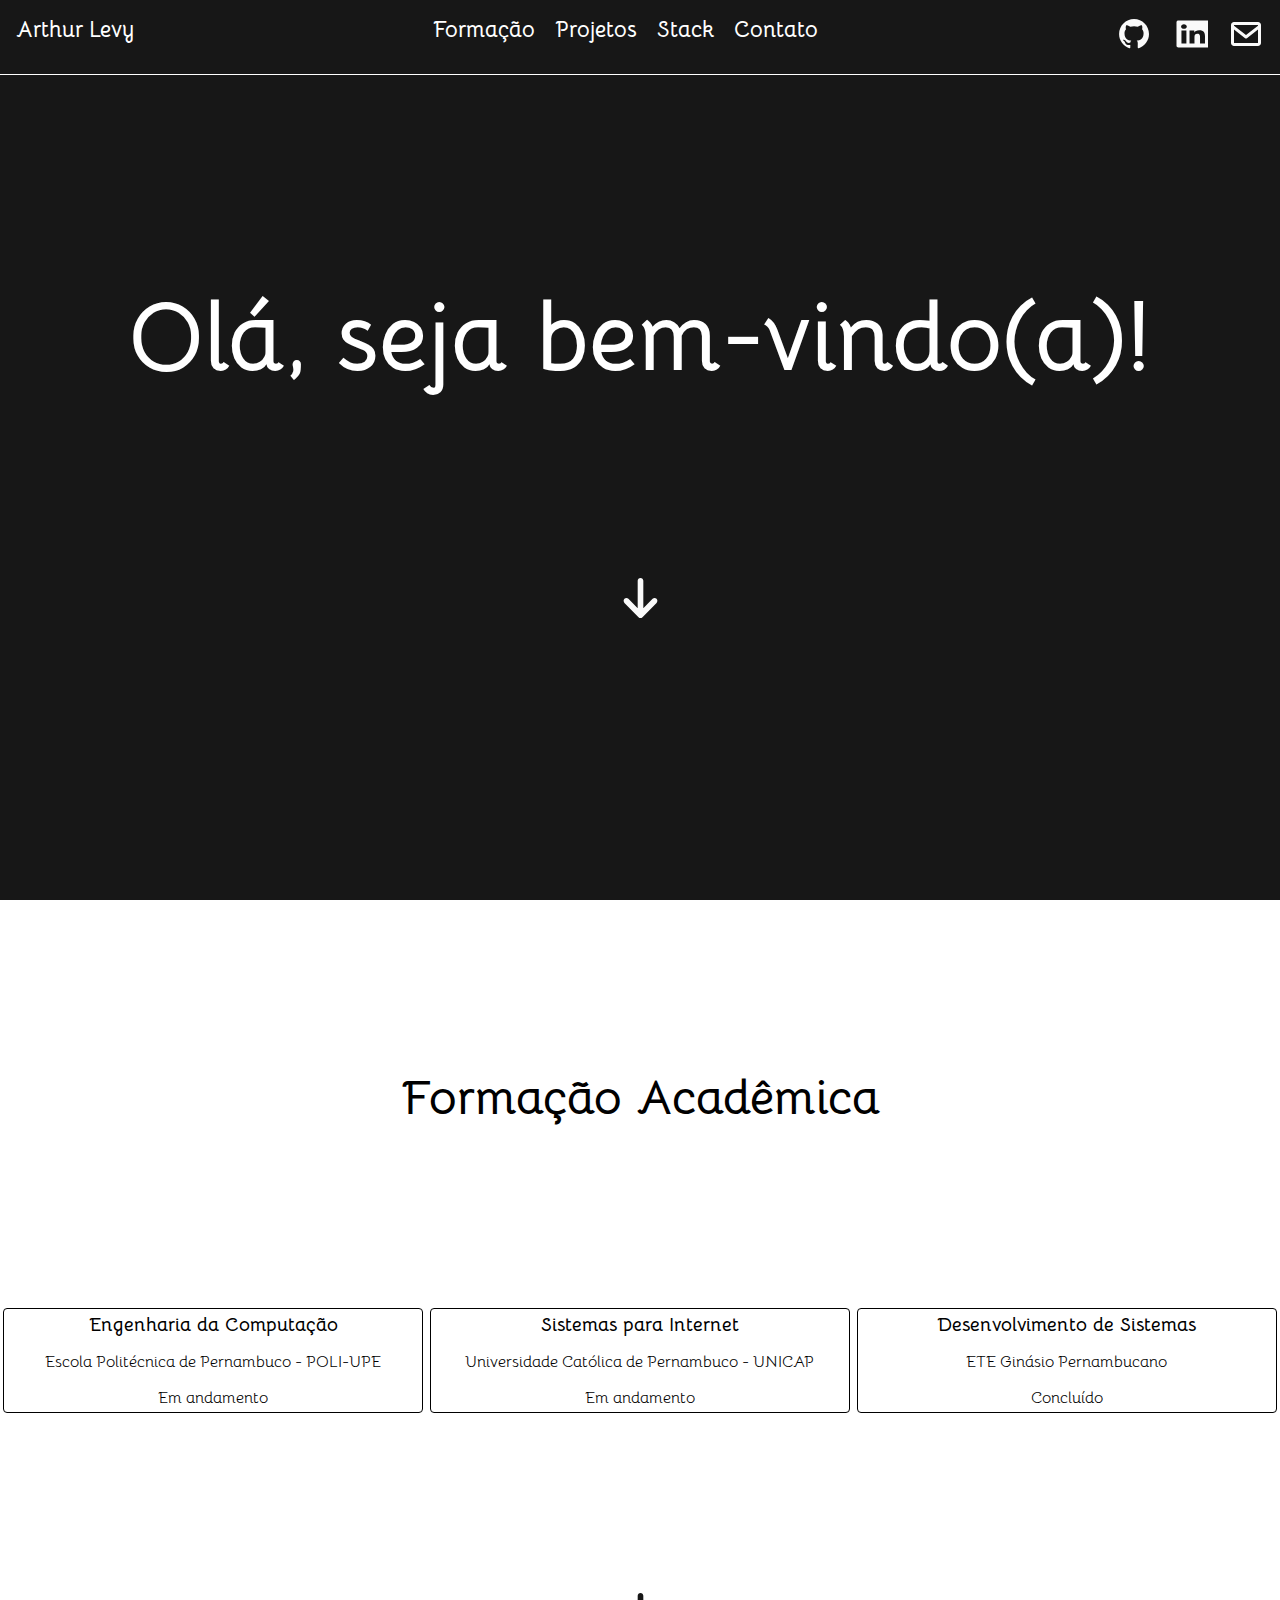
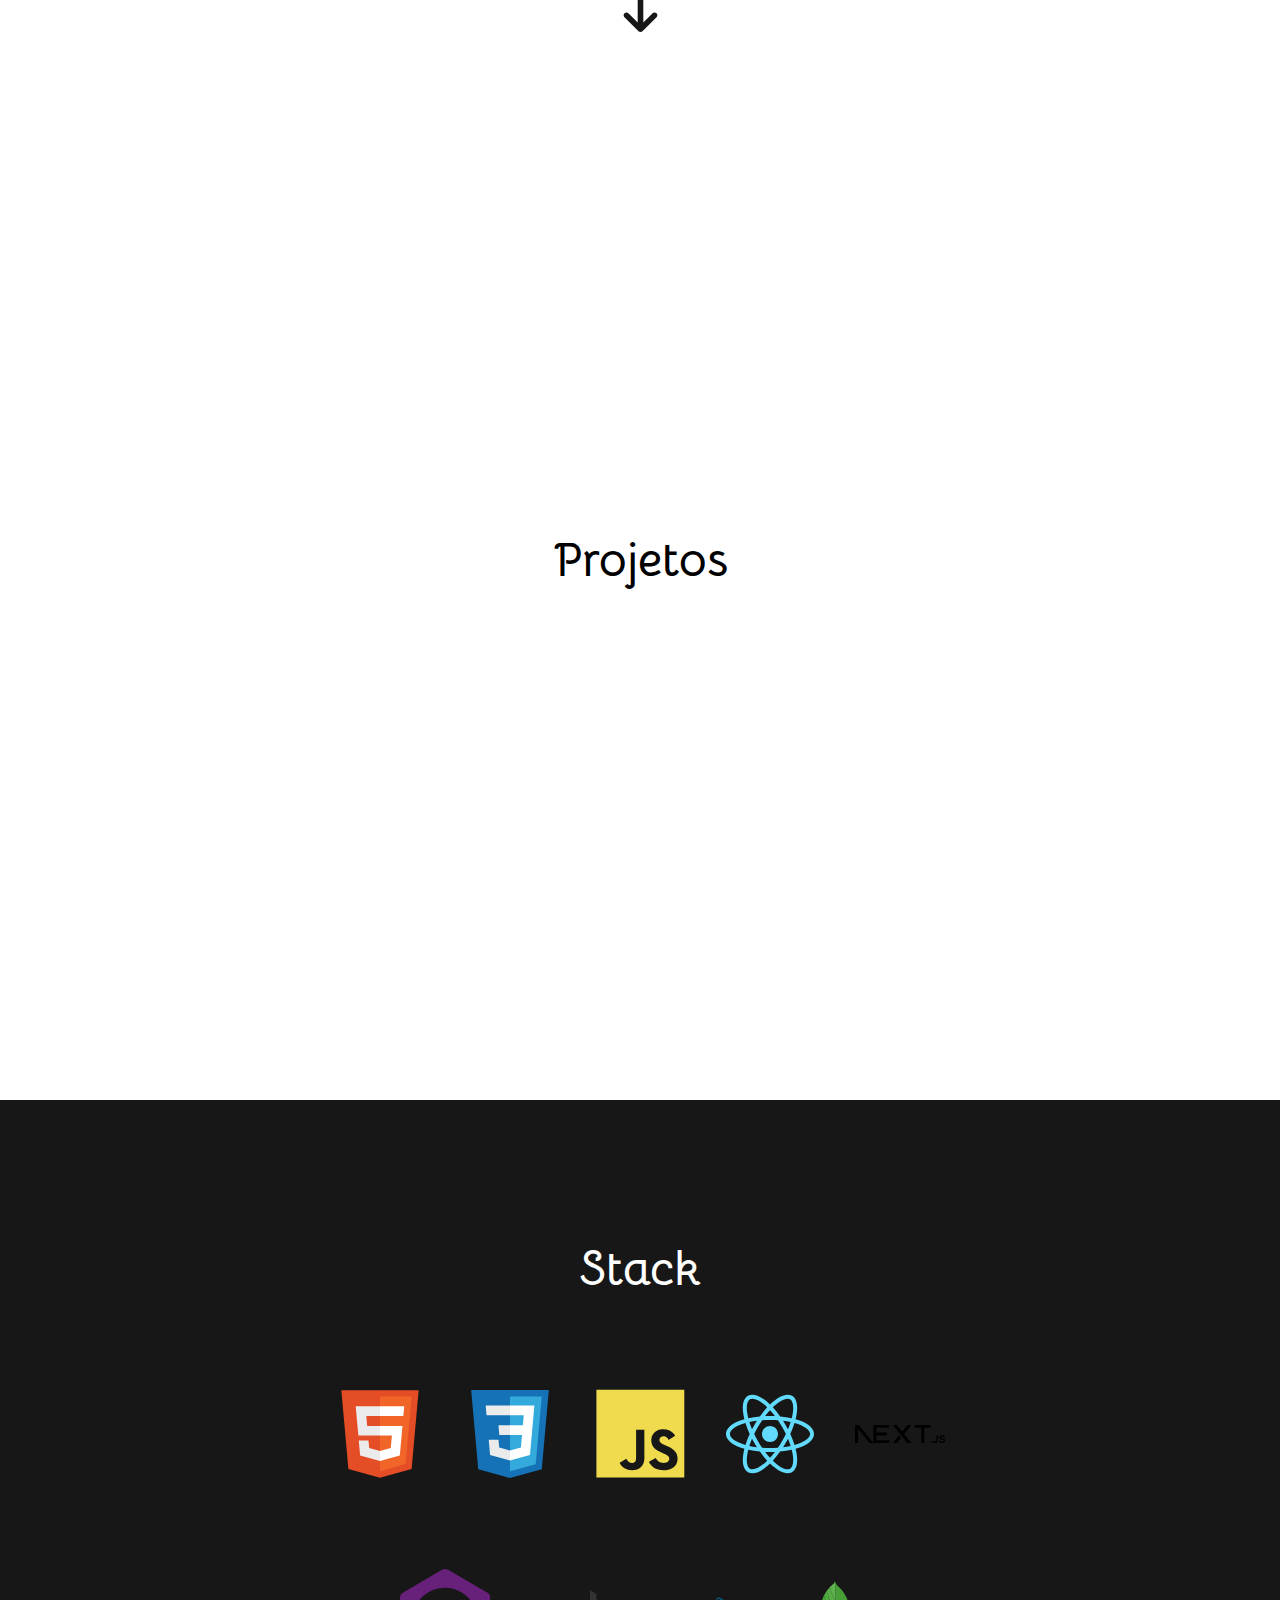
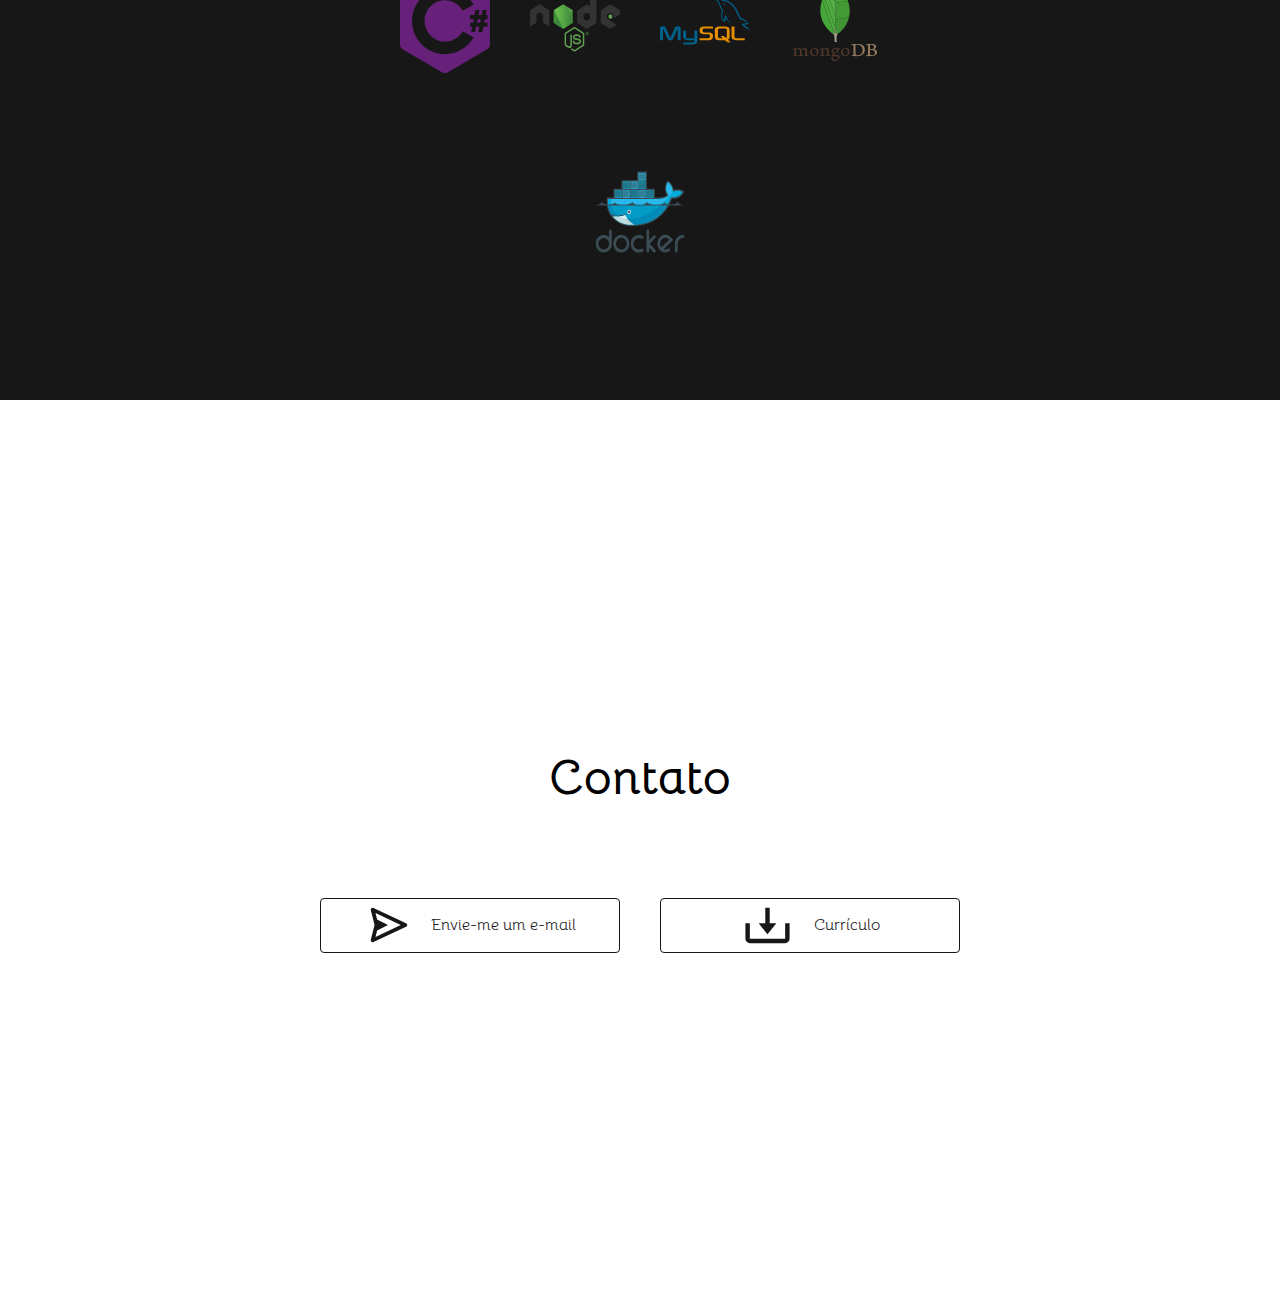
==== index.html @ 5c0b564c "criado seção de contato" ====
<!DOCTYPE html>
<html lang="pt-br">
<head>
    <meta charset="UTF-8">
    <meta name="viewport" content="width=device-width, initial-scale=1.0">
    <title>Meu Porftólio</title>
    <link rel="stylesheet" href="./css/style.css">
    <script defer src="./script/main.js"></script>
</head>
<body>
    <header>
        <span>Arthur Levy</span>
        <div class="links">
            <ul>
                <li><a href="#container-formacao-academica">Formação</a></li>
                <li><a href="#container-projetos">Projetos</a></li>
                <li><a href="#container-stack">Stack</a></li>
                <li><a href="#container-contato">Contato</a></li>
            </ul>
        </div>
        <div class="imagens">
            <ul>
                <li><a href="#"><img src="./imagens/github.svg"></a></li>
                <li><a href="#"><img src="./imagens/linkedin.svg"></a></li>
                <li><a href="#"><img src="./imagens/email.svg"></a></li>
            </ul>
        </div>
    </header>
    <main>
        <div class="container-principal">
            <h1>Olá, seja bem-vindo(a)!</h1>
            <a href="#container-formacao-academica"><img src="./imagens/bottom-arrow.svg"></a>
        </div>
        <div class="container-formacao-academica" id="container-formacao-academica">
            <h2  class="subtitulo">Formação Acadêmica</h2>
            <div class="cards">
                <div class="card">
                    <h3>Engenharia da Computação</h3>
                    <p>Escola Politécnica de Pernambuco - POLI-UPE</p>
                    <span>Em andamento</span>
                </div>
                <div class="card">
                    <h3>Sistemas para Internet</h3>
                    <p>Universidade Católica de Pernambuco - UNICAP</p>
                    <span>Em andamento</span>
                </div>
                <div class="card">
                    <h3>Desenvolvimento de Sistemas</h3>
                    <p>ETE Ginásio Pernambucano</p>
                    <span>Concluído</span>
                </div>
            </div>
            <img src="./imagens/black-arrow.svg">
        </div>
        <div class="container-projetos" id="container-projetos">
            <h2  class="subtitulo">Projetos</h2>
            <div class="carrossel-container">
                <button class="botao-navegacao botao-anterior">&#10094;</button>
                <div class="carrossel">
                </div>
                <button class="botao-navegacao botao-proximo">&#10095;</button>
              </div>
        </div>
        <div class="container-stack" id="container-stack">
            <h2  class="subtitulo">Stack</h2>
            <div>
                <img src="./imagens/html.svg">
                <img src="./imagens/css.svg">
                <img src="./imagens/javascript.svg">
                <img src="./imagens/react.svg">
                <img src="./imagens/next.svg">
            </div>
            <div>
                <img src="./imagens/csharp.svg">
                <img src="./imagens/node.svg">
                <img src="./imagens/mysql.svg">
                <img src="./imagens/mongo.svg">
            </div>
            <div>
                <img src="./imagens/docker.svg">
            </div>
        </div>
        <div class="container-contato" id="container-contato">
            <h2 class="subtitulo">Contato</h2>
            <div class="contato-card-container">
                <div class="contato-card">
                    <img src="./imagens/enviar.svg">
                    <a href="mailto:arthur123lbv@gmail.com">Envie-me um e-mail</a>
                </div>
                <div class="contato-card">
                    <img src="./imagens/baixar.svg">
                    <a href="./documentos/curriculo.pdf" download>Currículo</a>
                </div>
            </div>
        </div>
    </main>
</body>
</html>
---- css/style.css ----
@import url('https://fonts.googleapis.com/css2?family=Bellota:ital,wght@0,300;0,400;0,700;1,300;1,400;1,700&display=swap');

* {
    margin: 0;
    padding: 0;
    box-sizing: border-box;
    font-family: "Bellota", system-ui;
    scroll-behavior: smooth;
}

header {
    display: flex;
    justify-content: space-between;
    padding: 16px;
    position: fixed;
    width: 100%;
    color: #fff;
    font-weight: bold;
    border-bottom: 1px solid;
    font-size: 22px;
    background: #171717;
}

header a {
    text-decoration: none;
    color: #fff;
}

.subtitulo {
    font-size: 48px;
    text-align: center;
}

.links ul, .imagens ul {
    display: flex;
    justify-content: space-between;
    list-style: none;
    gap: 20px;
    align-items: center;
}

.container-principal {
    height: 100vh;
    width: 100vw;
    background: #171717;
    display: flex;
    align-content: center;
    justify-content: center;
    flex-direction: column;
    gap: 20%;
}

.container-principal h1 {
    text-align: center;
    font-size: 96px;
    color: #fff;
}

.container-principal a {
    text-align: center;
}

.container-principal img {
    width: 45px;
    margin: 0 auto;
}

.container-formacao-academica {
    width: 100vw;
    height: 100vh;
    display: flex;
    flex-direction: column;
    align-content: center;
    justify-content: center;
    gap: 20%;
}

.container-formacao-academica img {
    width: 45px;
    margin: 0 auto;
}

.container-formacao-academica h2 { 
    text-align: center;
    font-size: 48px;
}

.card {
    border: 1px solid;
    width: 420px;
    border-radius: 4px;
    display: flex;
    flex-direction: column;
    justify-content: center;
    align-items: center;
    gap: 16px;
    padding: 4px;
}

.cards {
    display: flex;
    justify-content: space-around;
}

.container-projetos {
    width: 100vw;
    height: 100vh;
    display: flex;
    flex-direction: column;
    align-content: center;
    justify-content: center;
    gap: 20%;
}

.container-projetos h2 {
    text-align: center;
    font-size: 48px;
}

.carrossel-container {
    position: relative;
    width: 80%;
    max-width: 1000px;
    overflow: hidden;
    margin: 0 auto;
}
  
.carrossel {
    display: flex;
    transition: transform 0.5s ease-in-out;
}
  
.carrossel-container .card {
    flex: 0 0 calc(100% / 3);
    margin: 10px;
    background: #fff;
    border: 1px solid #ddd;
    border-radius: 10px;
    box-shadow: 0 4px 8px rgba(0, 0, 0, 0.1);
    display: flex;
    justify-content: center;
    align-items: center;
    font-size: 2rem;
    font-weight: bold;
}
  
.carrossel-container .card span {
    font-size: 20px;
  text-align: center;
}

.carrossel-container .card p {
    text-align: center;
}


.botao-navegacao {
    position: absolute;
    top: 50%;
    transform: translateY(-50%);
    background-color: rgba(0, 0, 0, 0.5);
    color: #fff;
    border: none;
    padding: 10px 20px;
    cursor: pointer;
    z-index: 10;
    border-radius: 5px;
}
  
.botao-navegacao:hover {
    background-color: rgba(0, 0, 0, 0.8);
}
  
.botao-anterior {
    left: 10px;
}
  
.botao-proximo {
    right: 10px;
}


.container-stack {
    height: 100vh;
    width: 100vw;
    background: #171717;
    display: flex;
    align-content: center;
    justify-content: center;
    flex-direction: column;
    gap: 10%;
}

.container-stack h2 { 
    text-align: center;
    font-size: 48px;
    color: #fff;
}

.container-stack div {
    margin: 0 auto;
    display: flex;
    gap: 40px;
}

.container-stack img {
    width: 90px;
}


.container-contato {
    height: 100vh;
    width: 100vw;
    background: #fff;
    display: flex;
    align-content: center;
    justify-content: center;
    flex-direction: column;
    gap: 10%;
}

.container-contato a {
    color: #171717;
}

.contato-card-container {
    display: flex;
    justify-content: center;
    gap: 40px;
}

.contato-card {
    border: 1px #171717 solid;
    width: 300px;
    border-radius: 4px;
    display: flex;
    align-items: center;
    justify-content: center;
    gap: 20px;
}

.contato-card a {
    text-decoration: none;
}
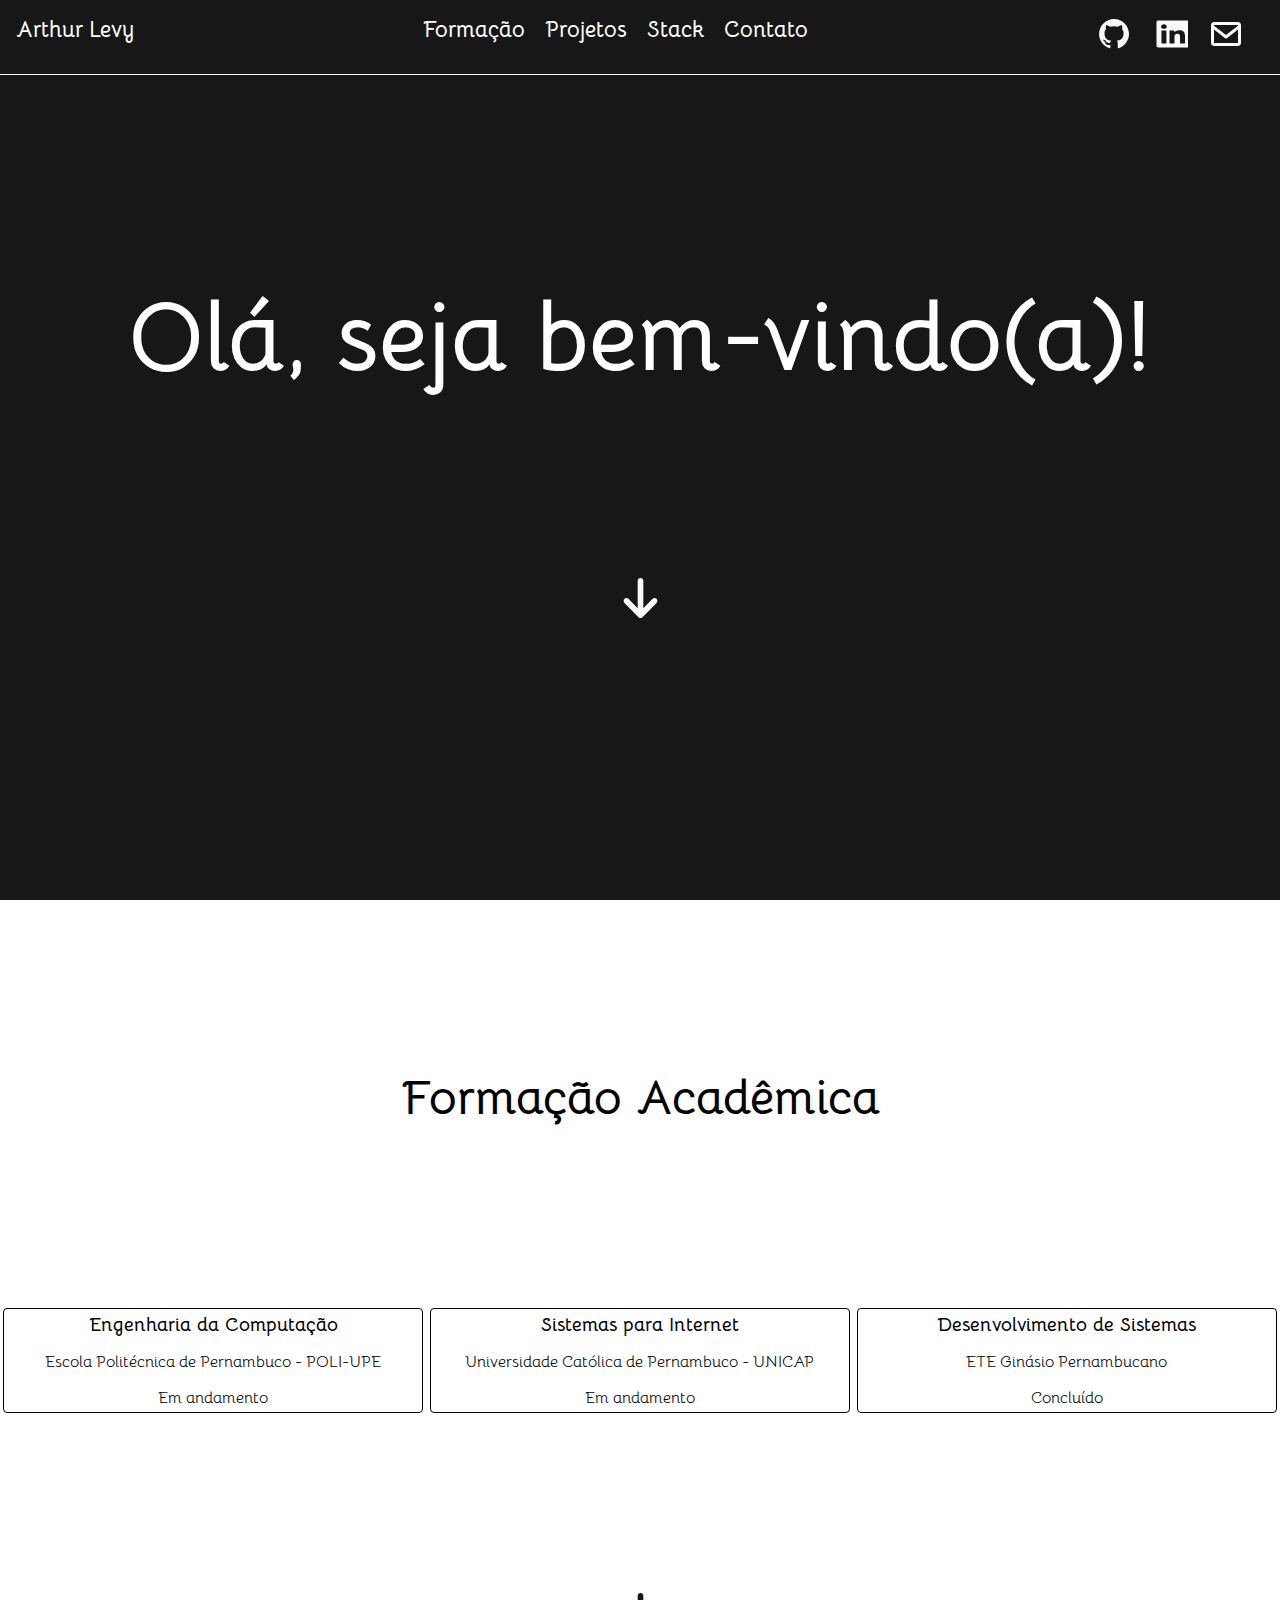
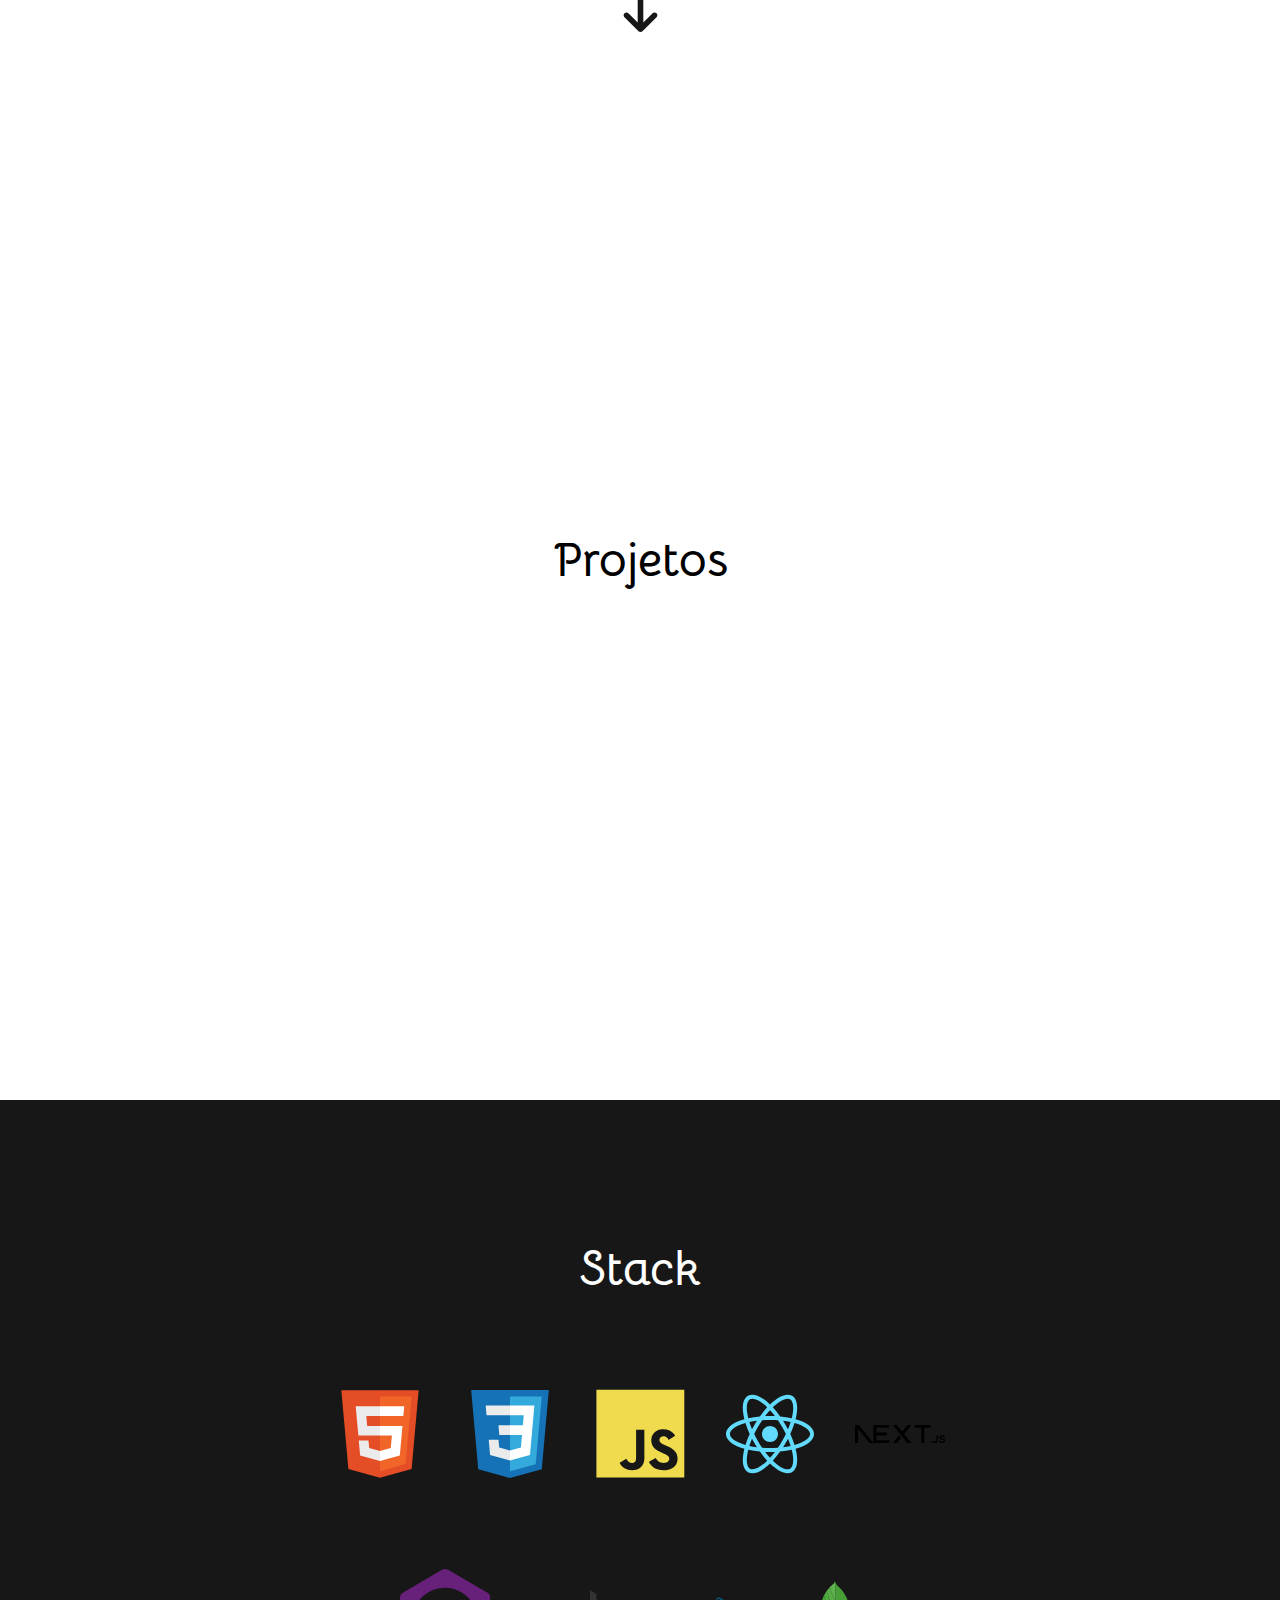
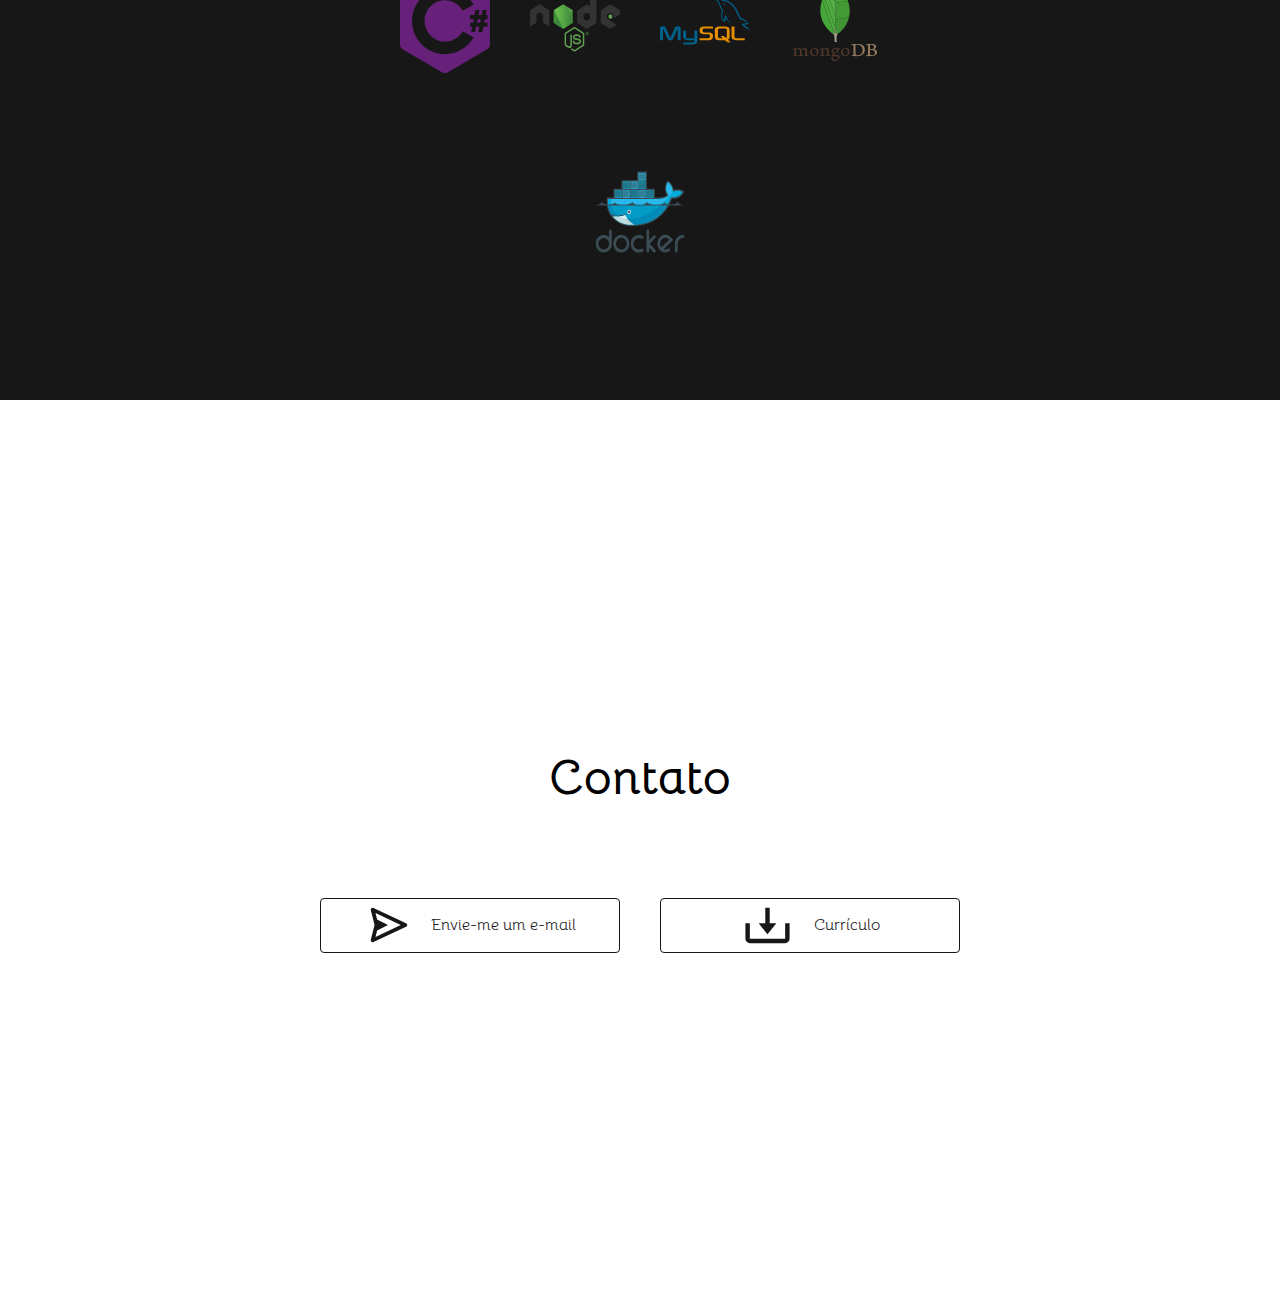
==== commit 48b7ac64: "alterado api" ====
--- a/index.html
+++ b/index.html
@@ -23,6 +23,7 @@
                 <li><a href="#"><img src="./imagens/github.svg"></a></li>
                 <li><a href="#"><img src="./imagens/linkedin.svg"></a></li>
                 <li><a href="#"><img src="./imagens/email.svg"></a></li>
+                <li><span id="temperatura"></span></li>
             </ul>
         </div>
     </header>
@@ -57,6 +58,7 @@
             <div class="carrossel-container">
                 <button class="botao-navegacao botao-anterior">&#10094;</button>
                 <div class="carrossel">
+                    
                 </div>
                 <button class="botao-navegacao botao-proximo">&#10095;</button>
               </div>
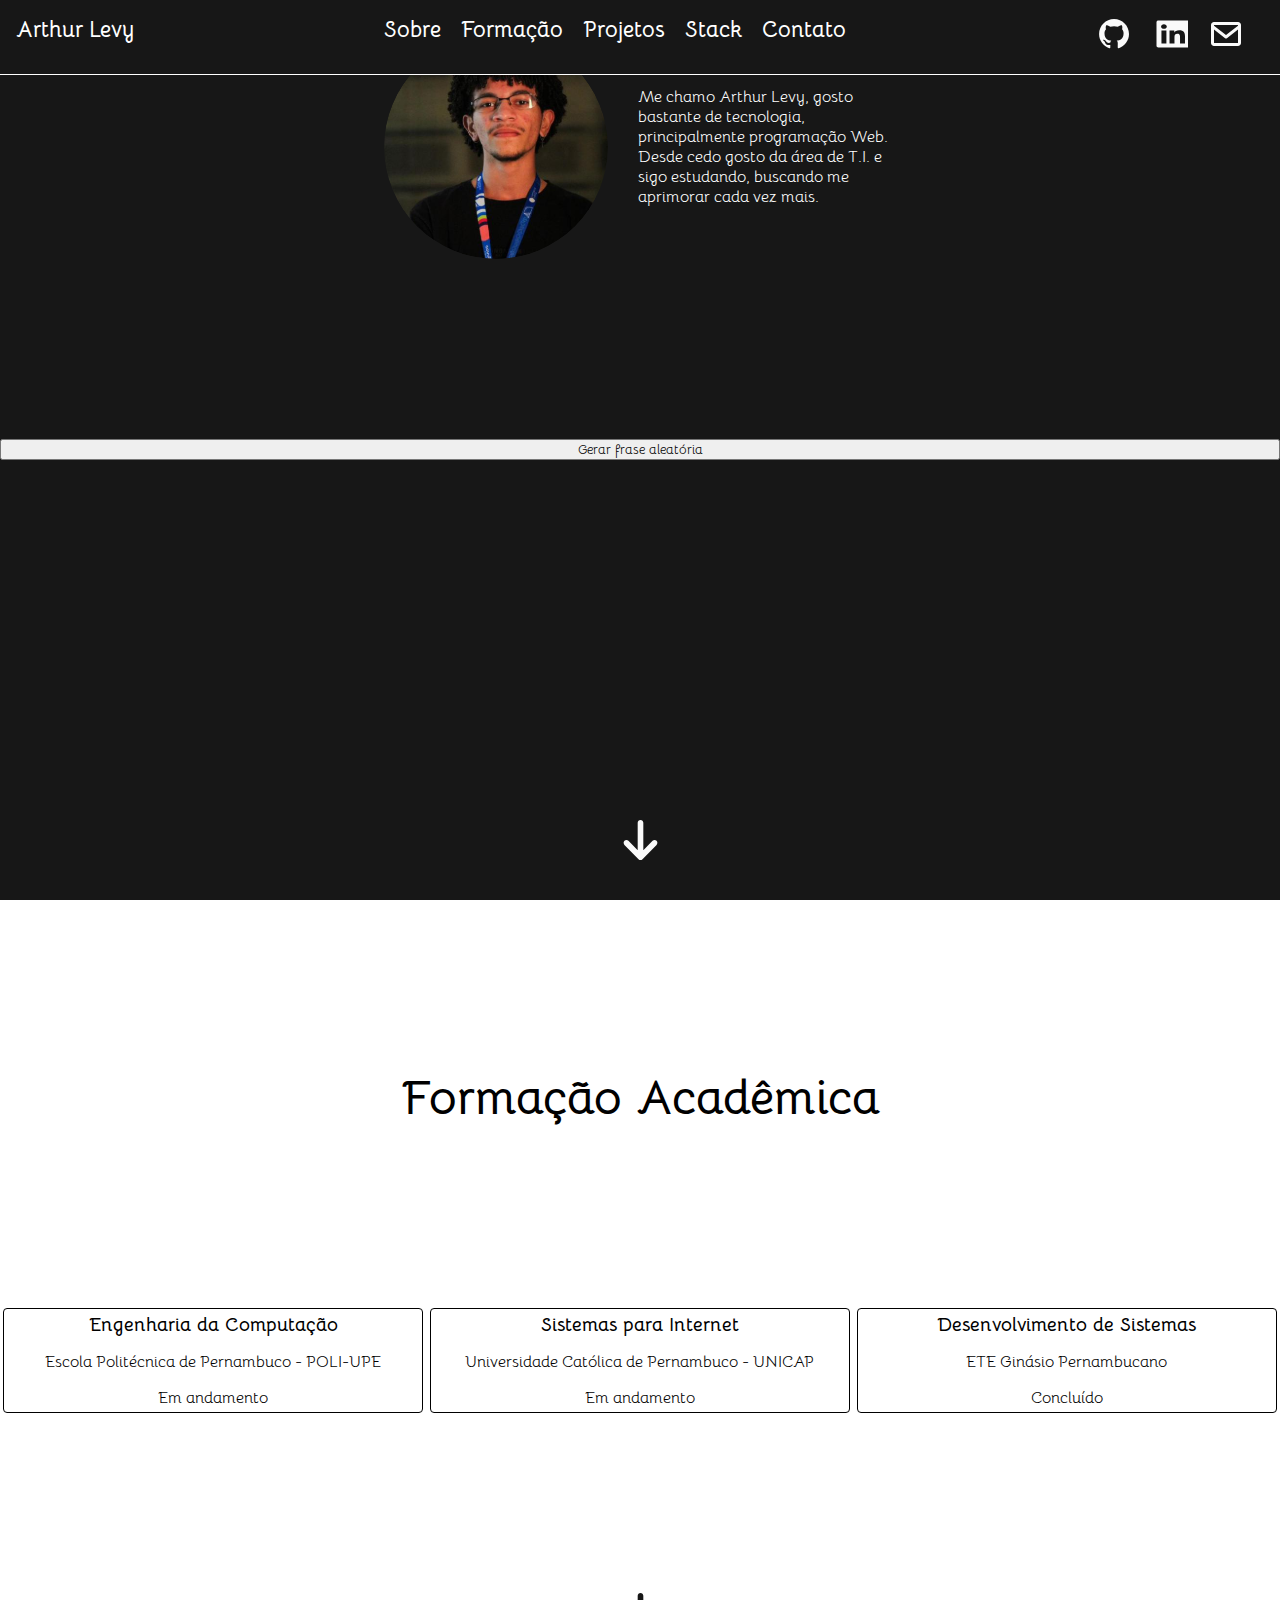
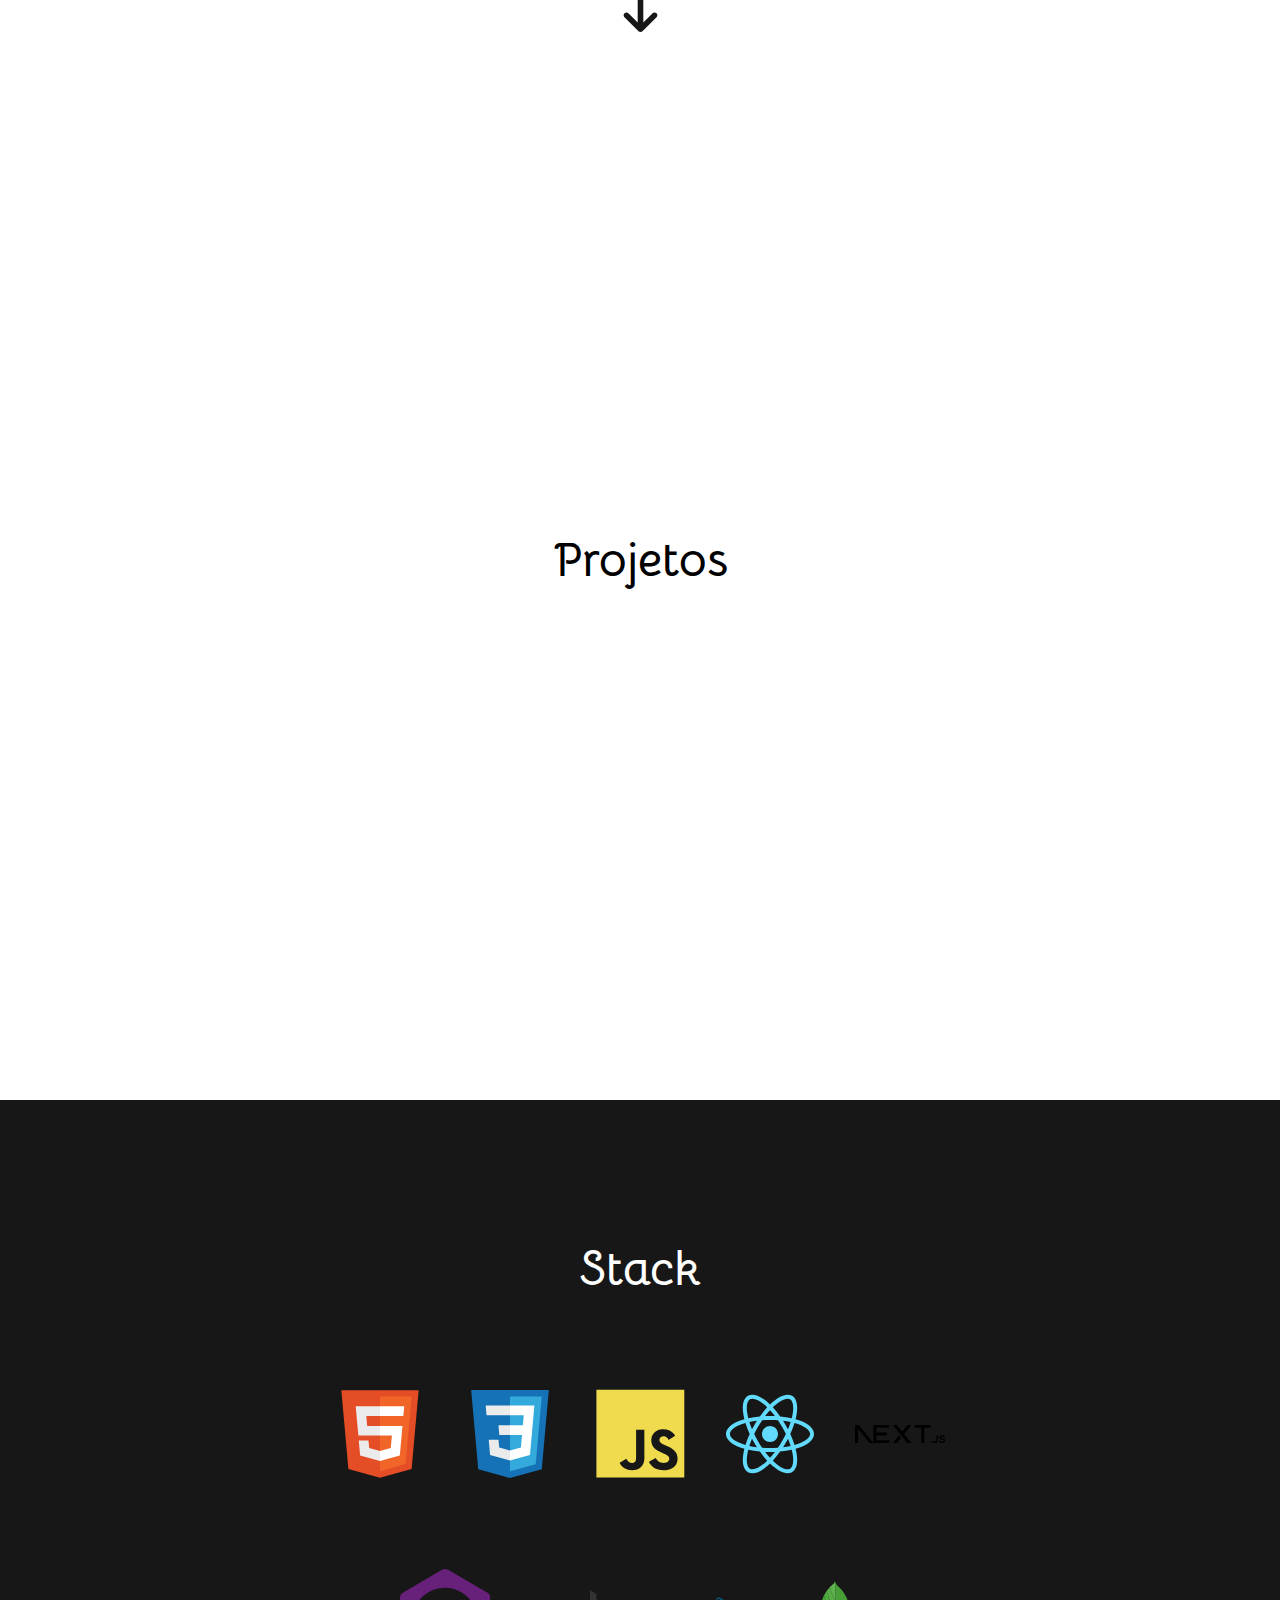
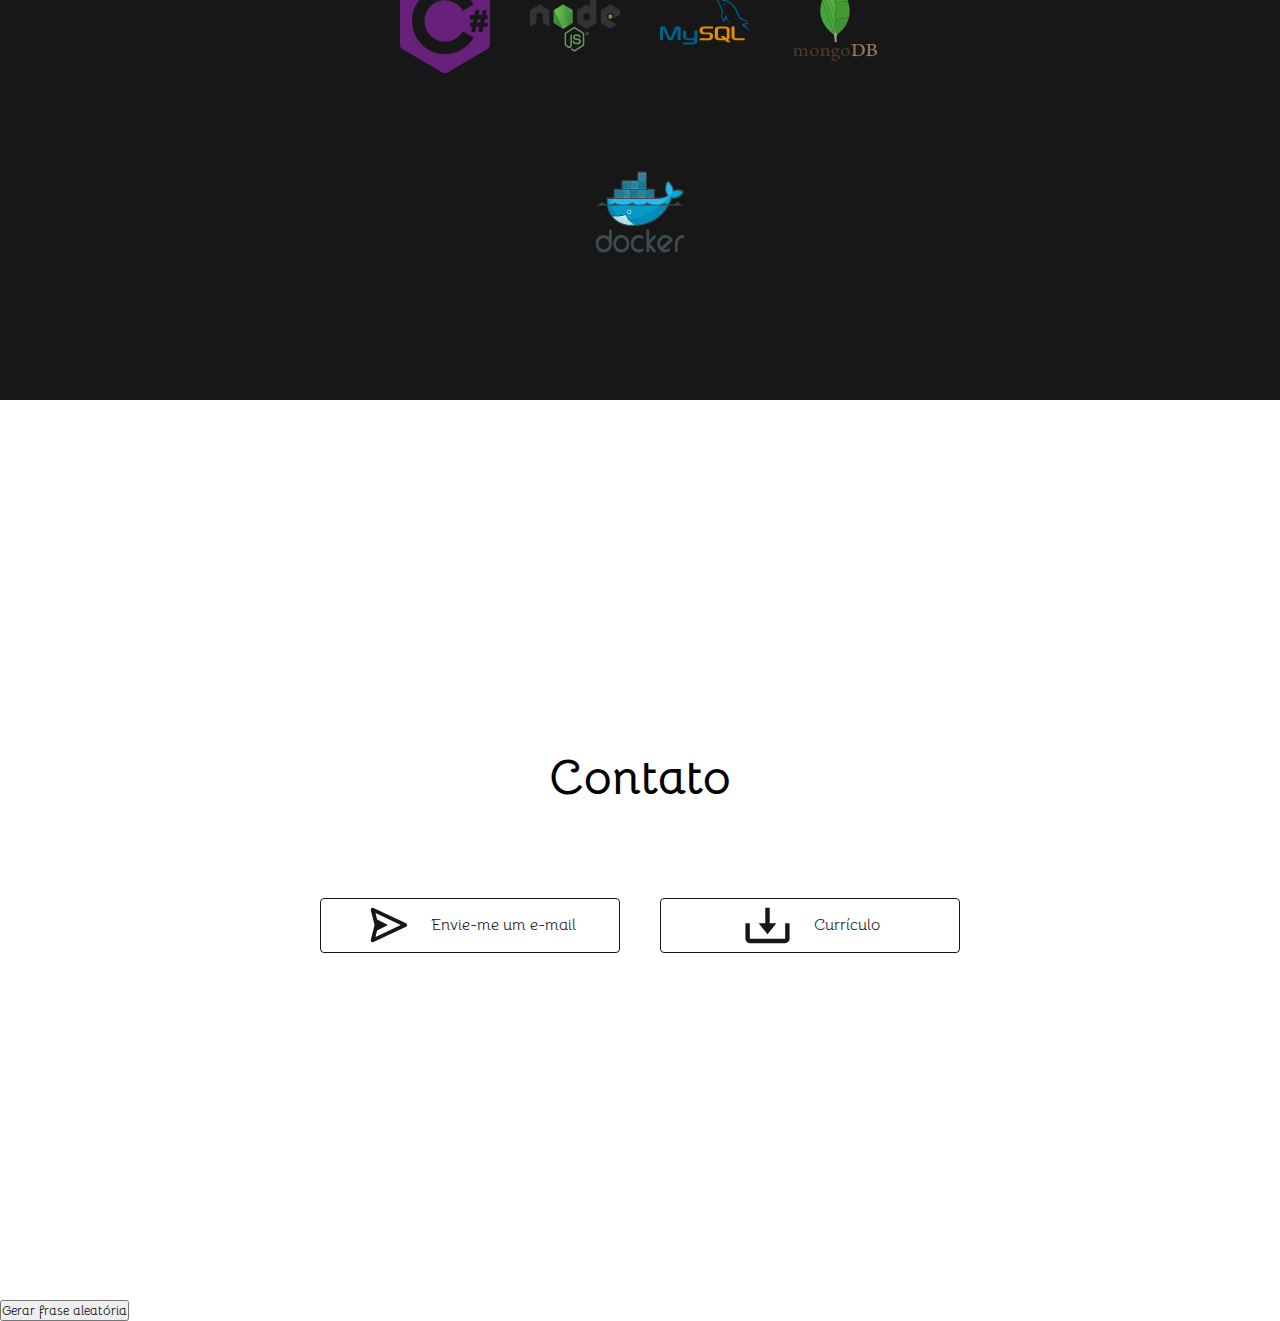
==== commit d8368730: "adicionado api de frases aleatórias" ====
--- a/index.html
+++ b/index.html
@@ -12,6 +12,7 @@
         <span>Arthur Levy</span>
         <div class="links">
             <ul>
+                <li><a href="#container-principal">Sobre</a></li>
                 <li><a href="#container-formacao-academica">Formação</a></li>
                 <li><a href="#container-projetos">Projetos</a></li>
                 <li><a href="#container-stack">Stack</a></li>
@@ -28,8 +29,13 @@
         </div>
     </header>
     <main>
-        <div class="container-principal">
-            <h1>Olá, seja bem-vindo(a)!</h1>
+        <div class="container-principal" id="container-principal">
+            <div class="apresentacao">
+                <img src="./imagens/foto_perfil.svg" alt="">
+                <p>Me chamo Arthur Levy, gosto bastante de tecnologia, principalmente programação Web. Desde cedo gosto da área de T.I. e sigo estudando, buscando me aprimorar cada vez mais.</p>
+            </div>
+            <button onclick="buscarFraseAleatoria()">Gerar frase aleatória</button>
+            <p id="frase"></p>
             <a href="#container-formacao-academica"><img src="./imagens/bottom-arrow.svg"></a>
         </div>
         <div class="container-formacao-academica" id="container-formacao-academica">
@@ -95,6 +101,7 @@
                 </div>
             </div>
         </div>
+        <button onclick="buscarFraseAleatoria()">Gerar frase aleatória</button>
     </main>
 </body>
 </html>--- a/css/style.css
+++ b/css/style.css
@@ -24,6 +24,27 @@
 header a {
     text-decoration: none;
     color: #fff;
+}
+
+.apresentacao {
+    display: flex;
+    align-items: center;
+    justify-content: center;
+    width: 40%;
+    color: #fff;
+    gap: 30px;
+    margin: 0 auto;
+}
+
+#frase {
+    color: #fff;
+    text-align: center;
+    font-size: 30px;
+}
+
+.apresentacao img {
+    width: 290px !important;
+    border-radius: 100%;
 }
 
 .subtitulo {
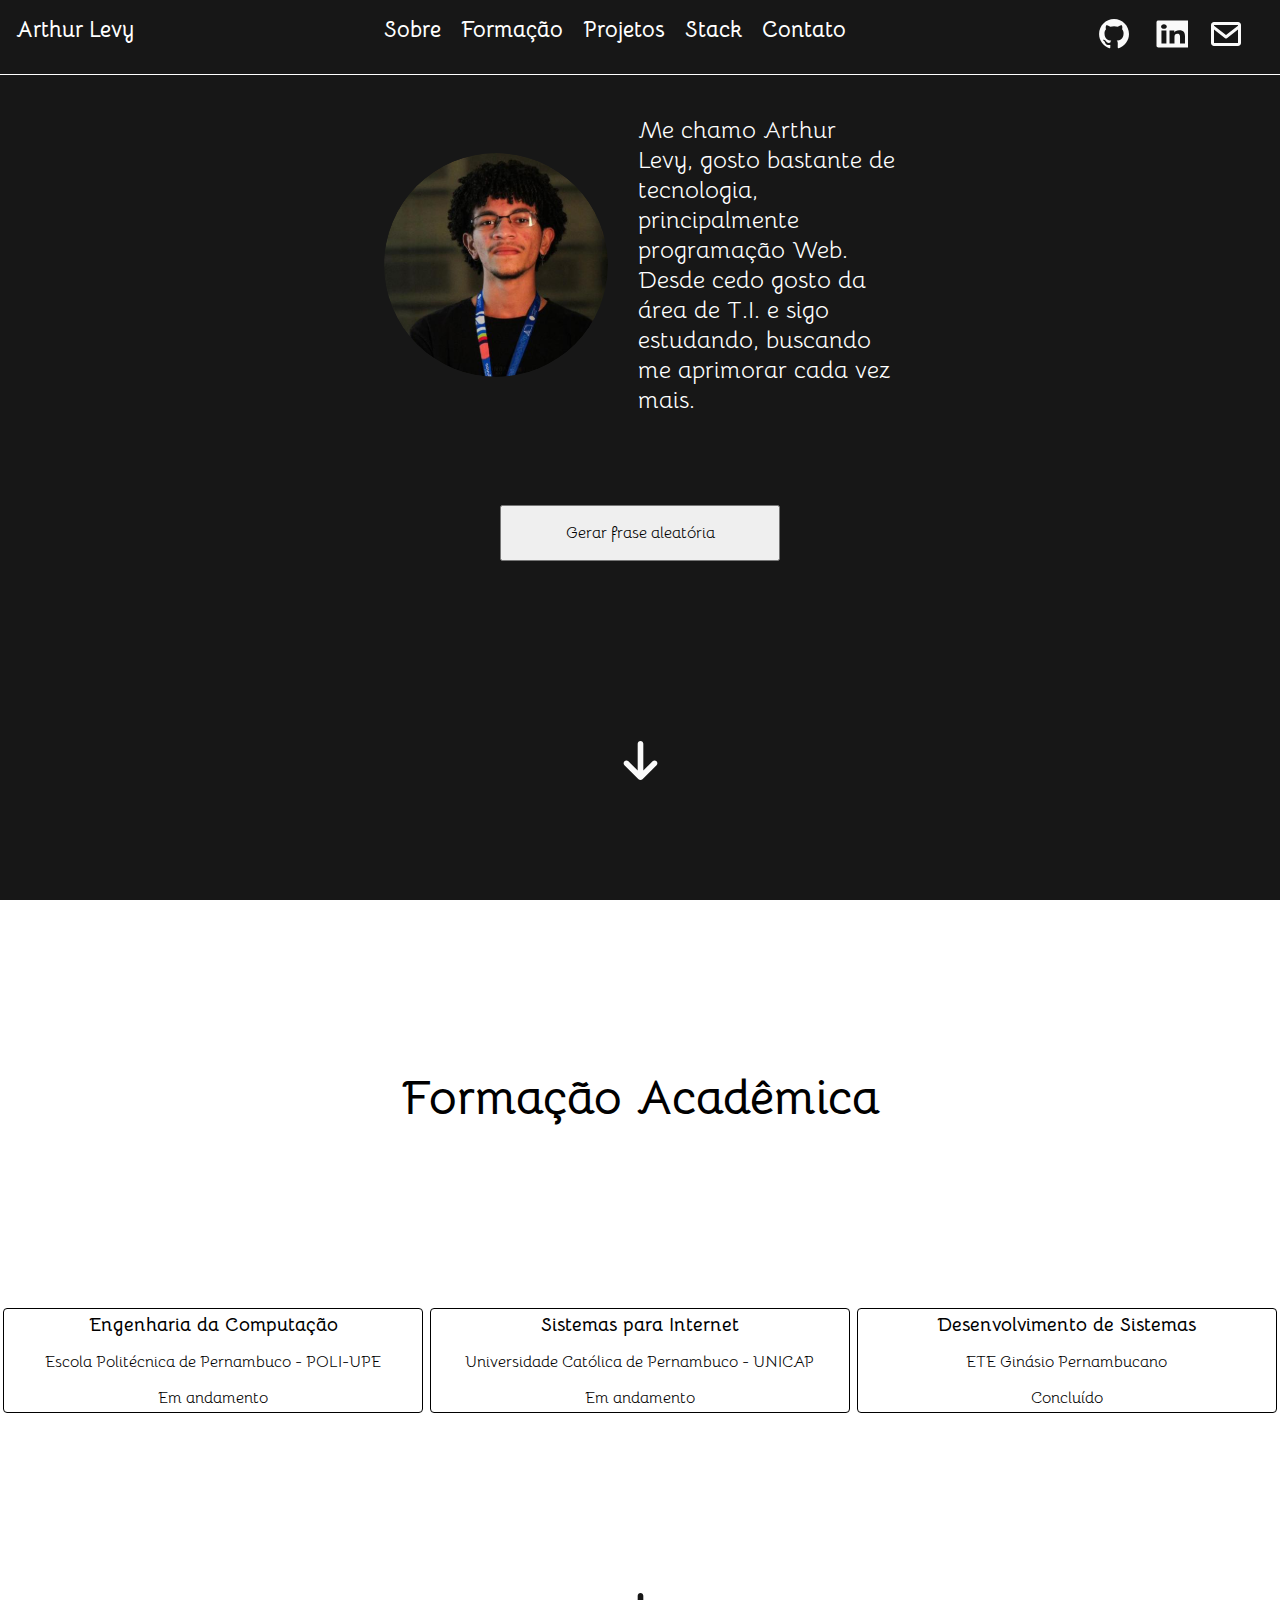
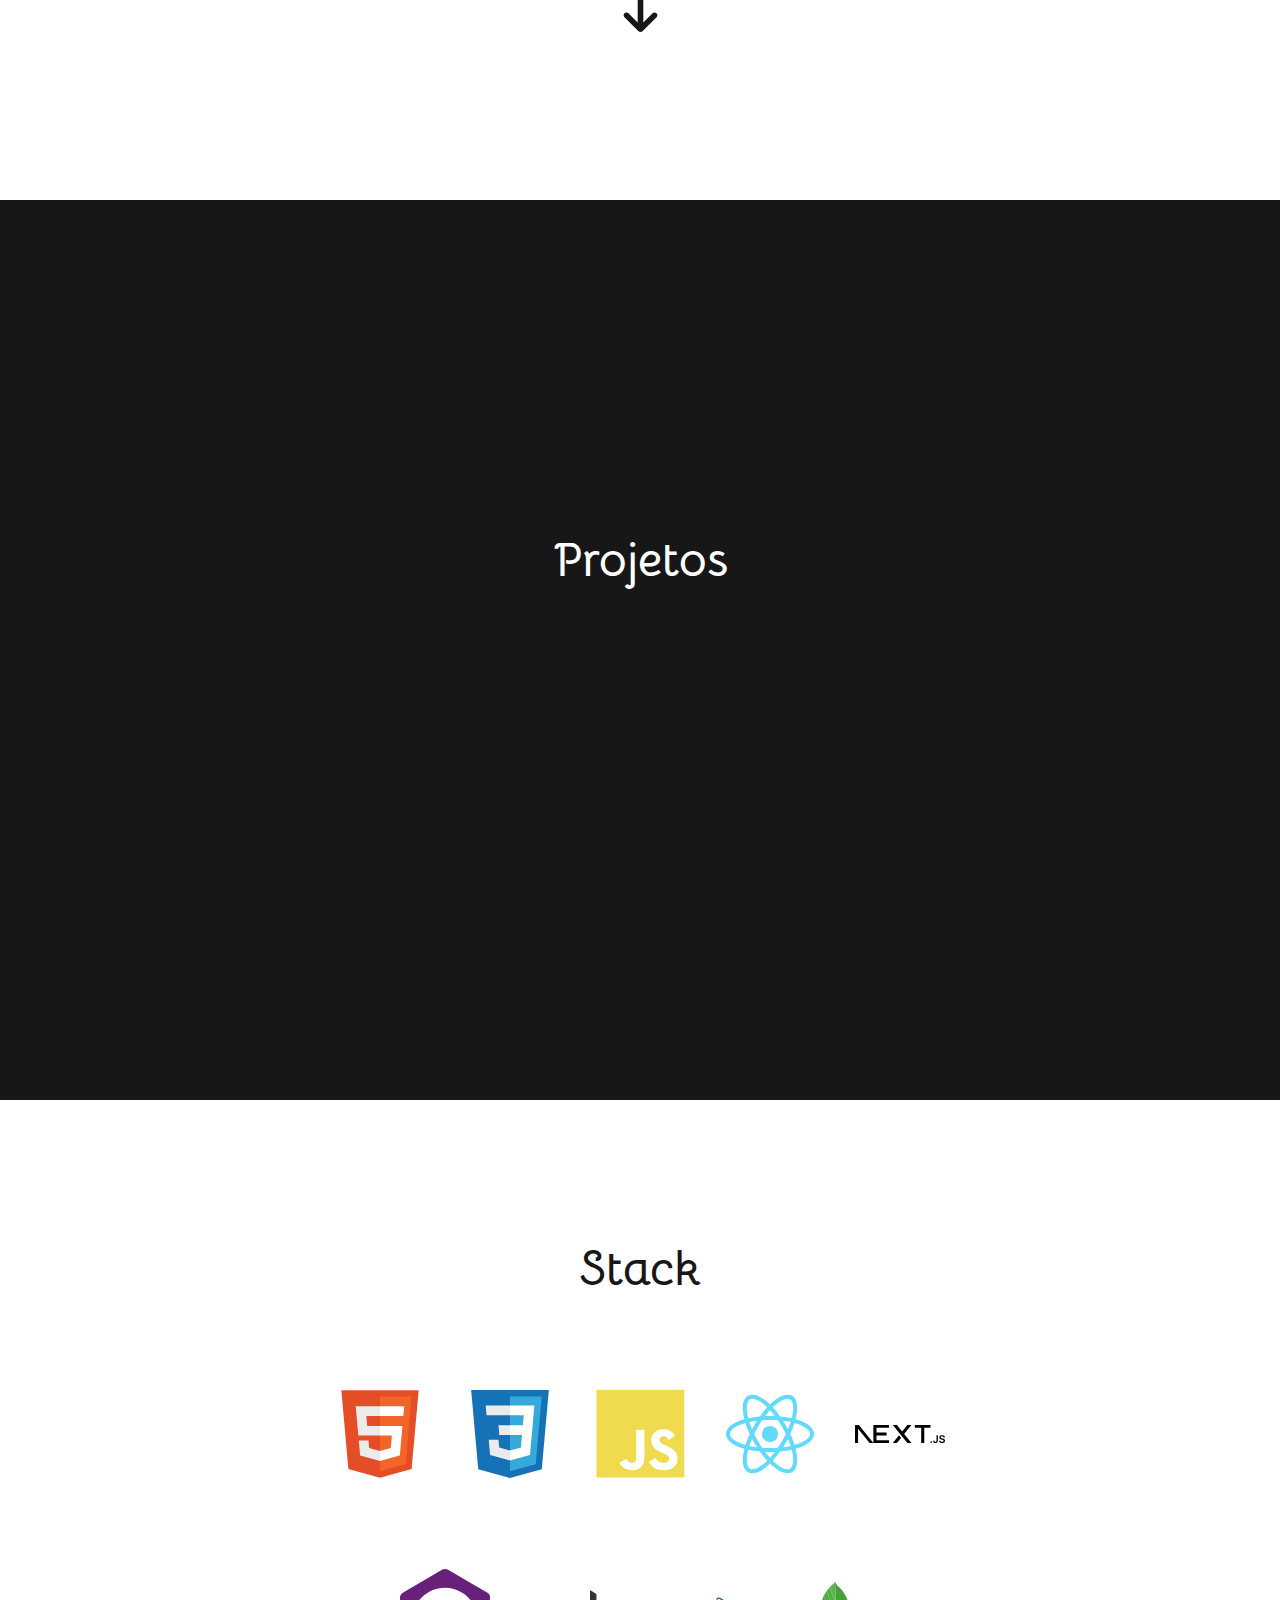
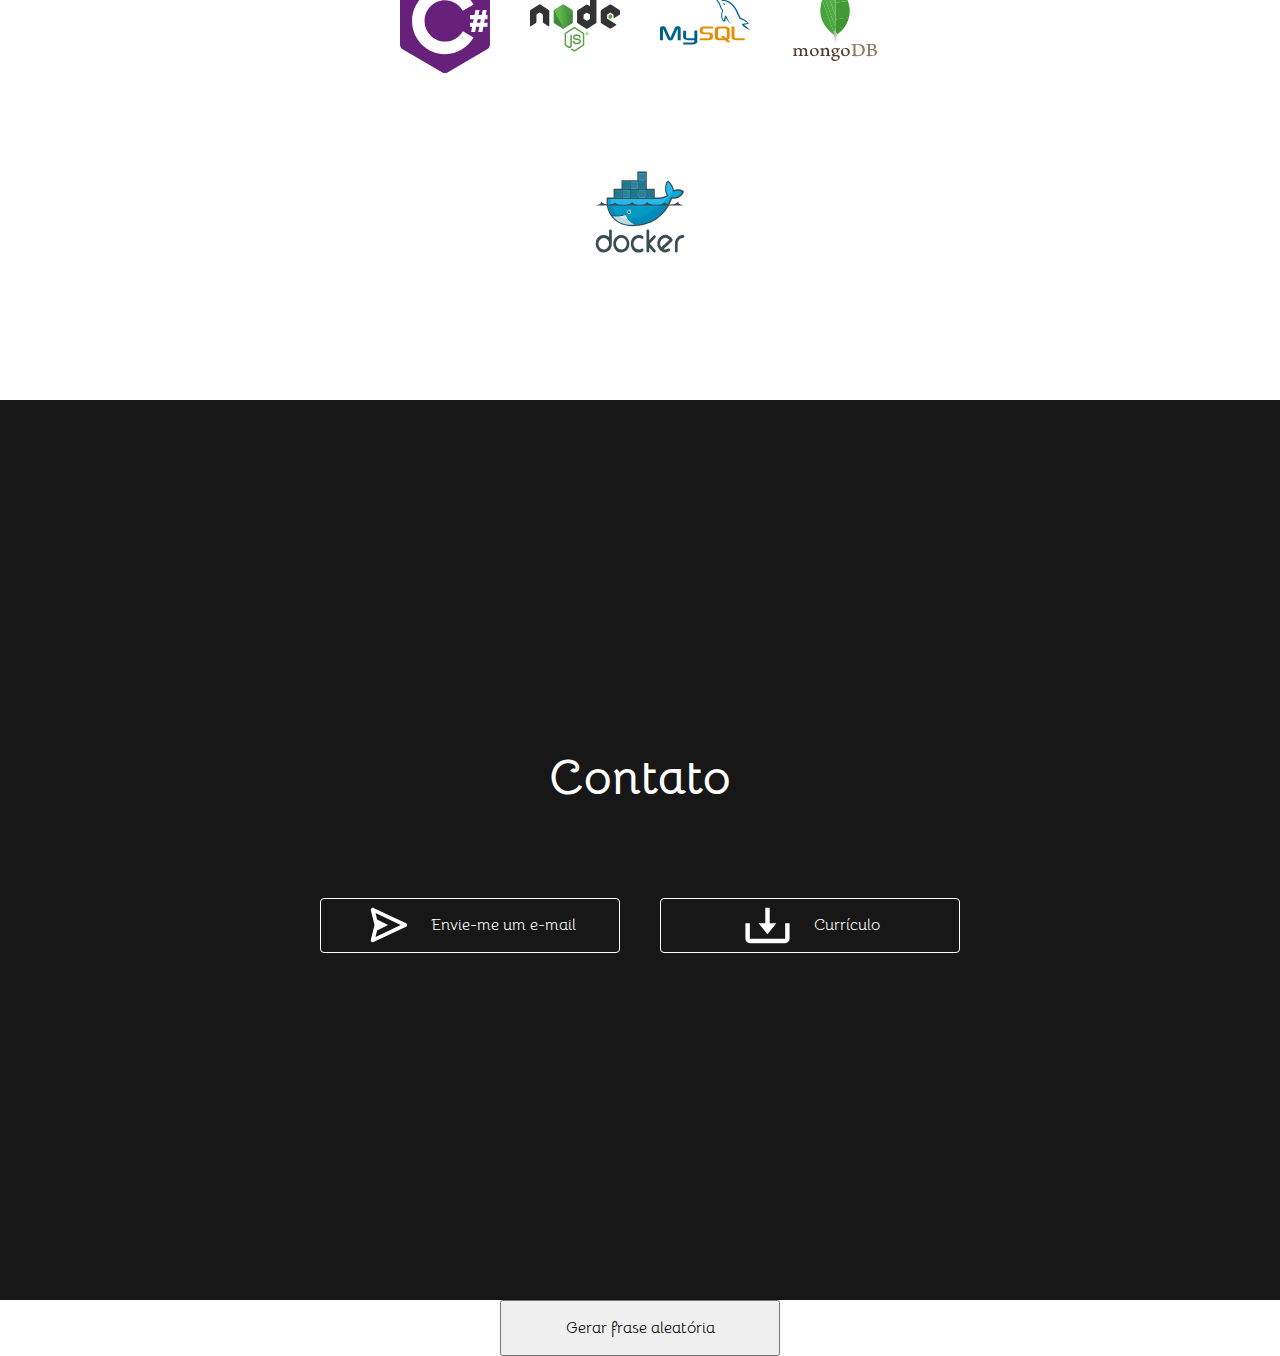
==== commit eb07ffe0: "corrigido cores das seções" ====
--- a/index.html
+++ b/index.html
@@ -21,9 +21,9 @@
         </div>
         <div class="imagens">
             <ul>
-                <li><a href="#"><img src="./imagens/github.svg"></a></li>
-                <li><a href="#"><img src="./imagens/linkedin.svg"></a></li>
-                <li><a href="#"><img src="./imagens/email.svg"></a></li>
+                <li><a href="https://github.com/Arthur-Llevy" target="_blank"><img src="./imagens/github.svg"></a></li>
+                <li><a href="https://www.linkedin.com/in/arthur-levy-bb0aa32a6/" target="_blank"><img src="./imagens/linkedin.svg"></a></li>
+                <li><a href="mailto:arthur123lbv@gmail.com" target="_blank"><img src="./imagens/email.svg"></a></li>
                 <li><span id="temperatura"></span></li>
             </ul>
         </div>
@@ -101,7 +101,7 @@
                 </div>
             </div>
         </div>
-        <button onclick="buscarFraseAleatoria()">Gerar frase aleatória</button>
+        <button onclick="buscarFraseAleatoria()" class="botaoFrase" id="botaoFrase">Gerar frase aleatória</button>
     </main>
 </body>
 </html>--- a/css/style.css
+++ b/css/style.css
@@ -68,7 +68,7 @@
     align-content: center;
     justify-content: center;
     flex-direction: column;
-    gap: 20%;
+    gap: 10%;
 }
 
 .container-principal h1 {
@@ -84,6 +84,10 @@
 .container-principal img {
     width: 45px;
     margin: 0 auto;
+}
+
+.container-principal p {
+    font-size: 24px;
 }
 
 .container-formacao-academica {
@@ -131,6 +135,8 @@
     align-content: center;
     justify-content: center;
     gap: 20%;
+    background-color: #171717;
+    color: #fff;
 }
 
 .container-projetos h2 {
@@ -163,6 +169,7 @@
     align-items: center;
     font-size: 2rem;
     font-weight: bold;
+    color: #171717;
 }
   
 .carrossel-container .card span {
@@ -204,7 +211,7 @@
 .container-stack {
     height: 100vh;
     width: 100vw;
-    background: #171717;
+    background: #fff;
     display: flex;
     align-content: center;
     justify-content: center;
@@ -215,7 +222,7 @@
 .container-stack h2 { 
     text-align: center;
     font-size: 48px;
-    color: #fff;
+    color: #171717;
 }
 
 .container-stack div {
@@ -232,7 +239,7 @@
 .container-contato {
     height: 100vh;
     width: 100vw;
-    background: #fff;
+    background: #171717;
     display: flex;
     align-content: center;
     justify-content: center;
@@ -240,8 +247,12 @@
     gap: 10%;
 }
 
+.container-contato h2 {
+    color: #fff;
+}
+
 .container-contato a {
-    color: #171717;
+    color: #fff;
 }
 
 .contato-card-container {
@@ -251,7 +262,7 @@
 }
 
 .contato-card {
-    border: 1px #171717 solid;
+    border: 1px #fff solid;
     width: 300px;
     border-radius: 4px;
     display: flex;
@@ -262,4 +273,12 @@
 
 .contato-card a {
     text-decoration: none;
+}
+
+button {
+    width: 280px;
+    margin: 0 auto;
+    display: block;
+    padding: 16px;
+    font-size: 16px;
 }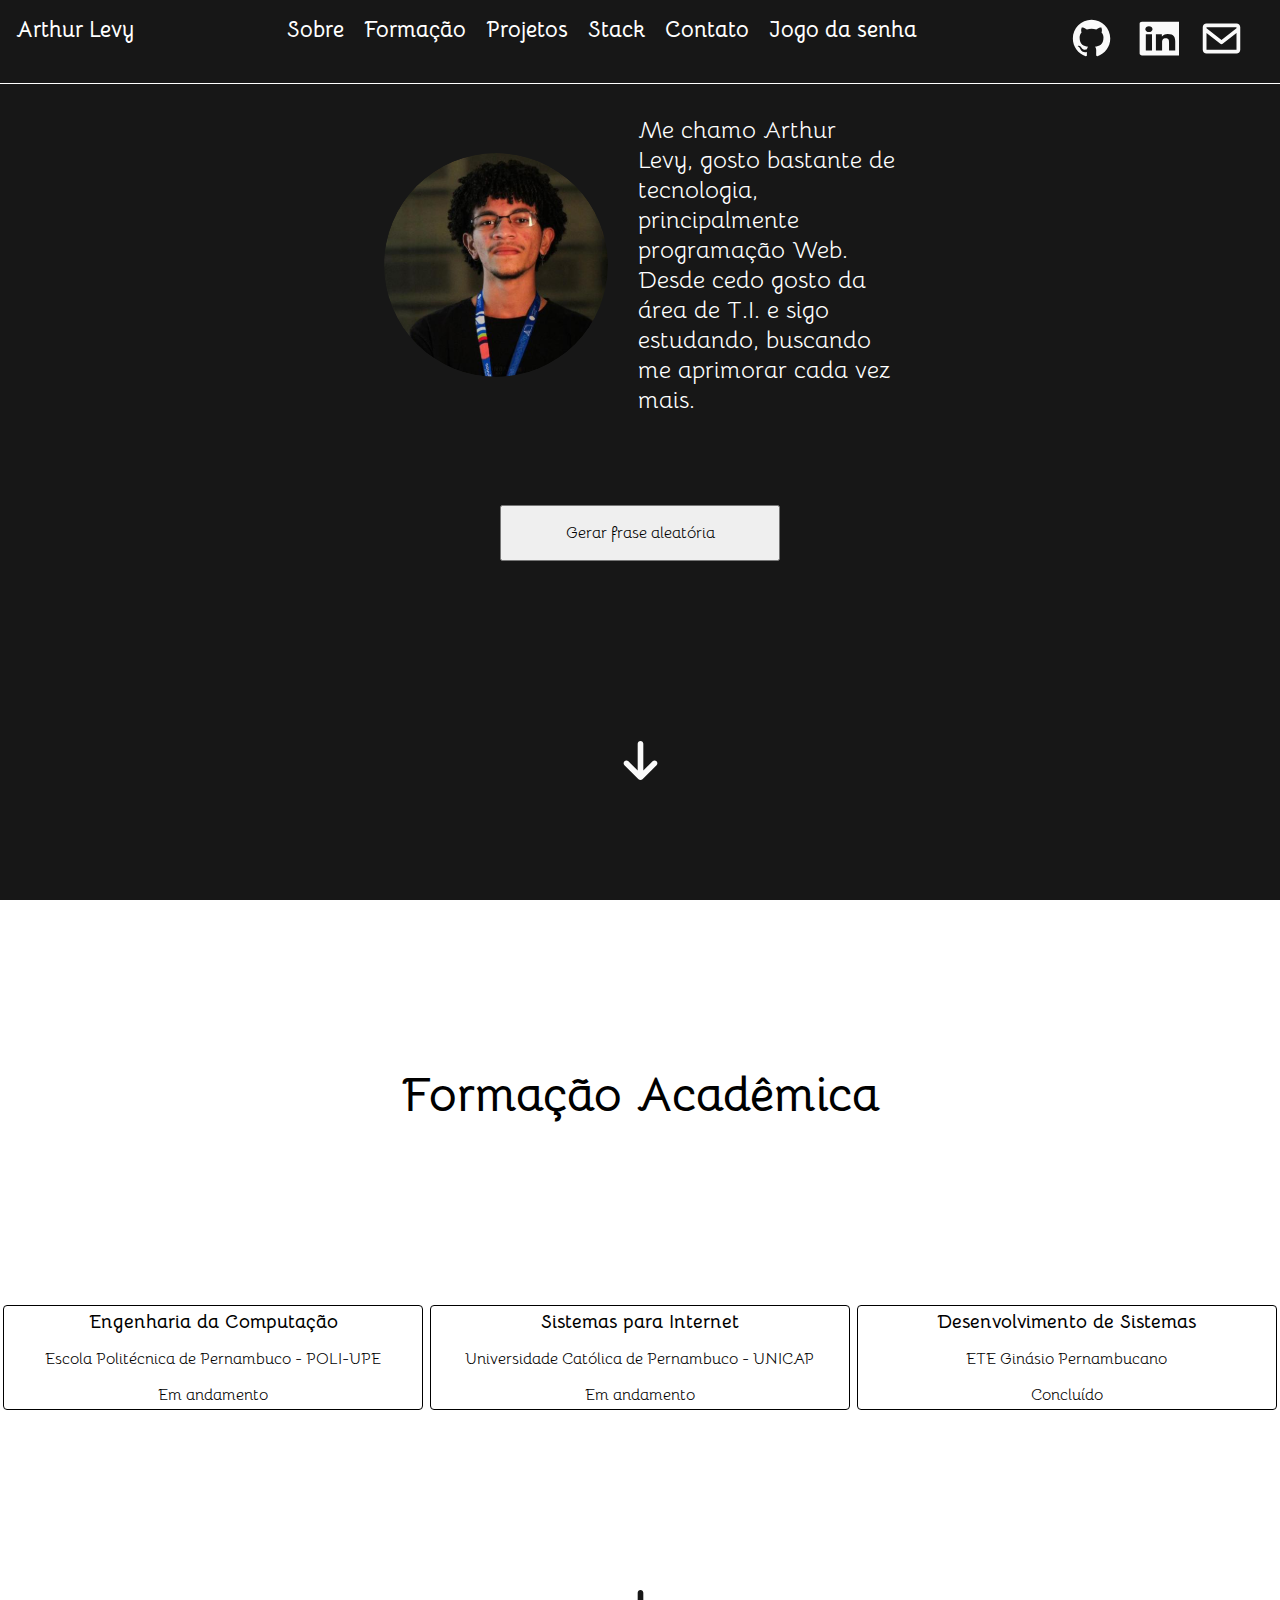
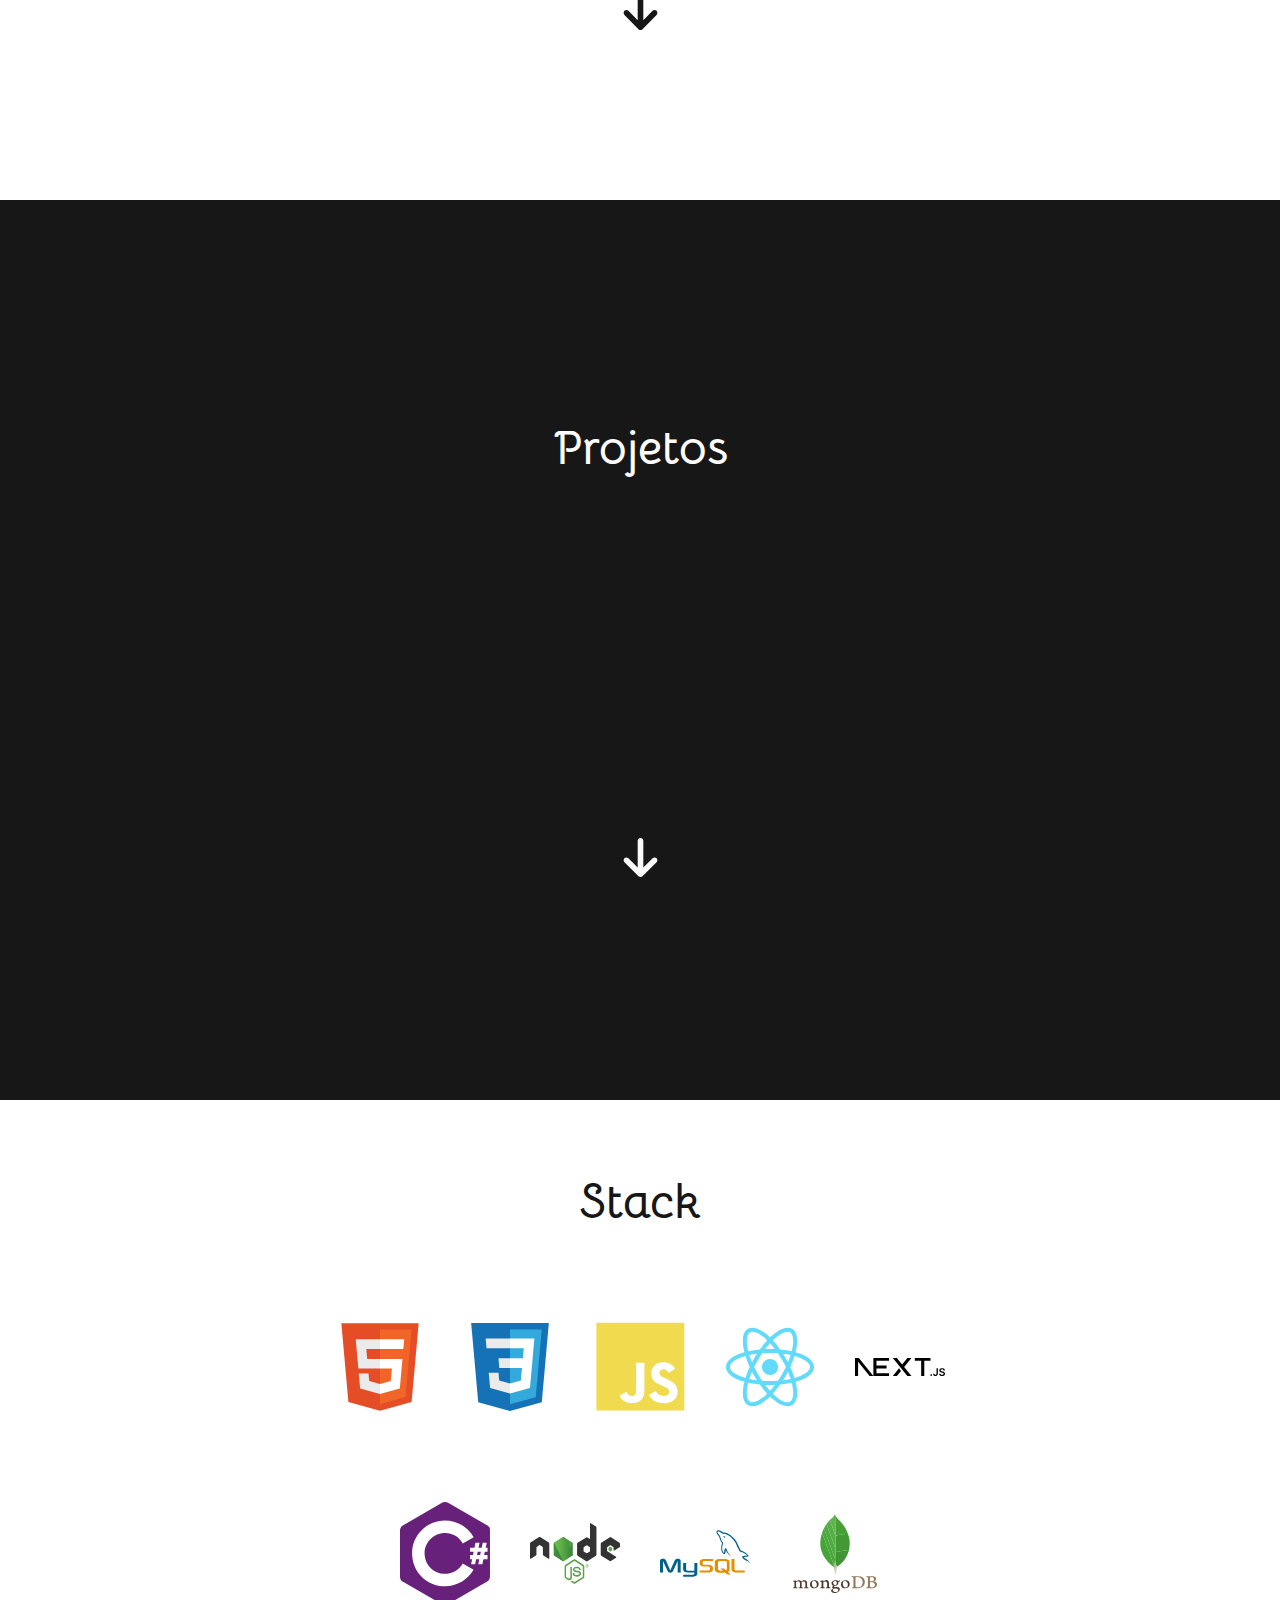
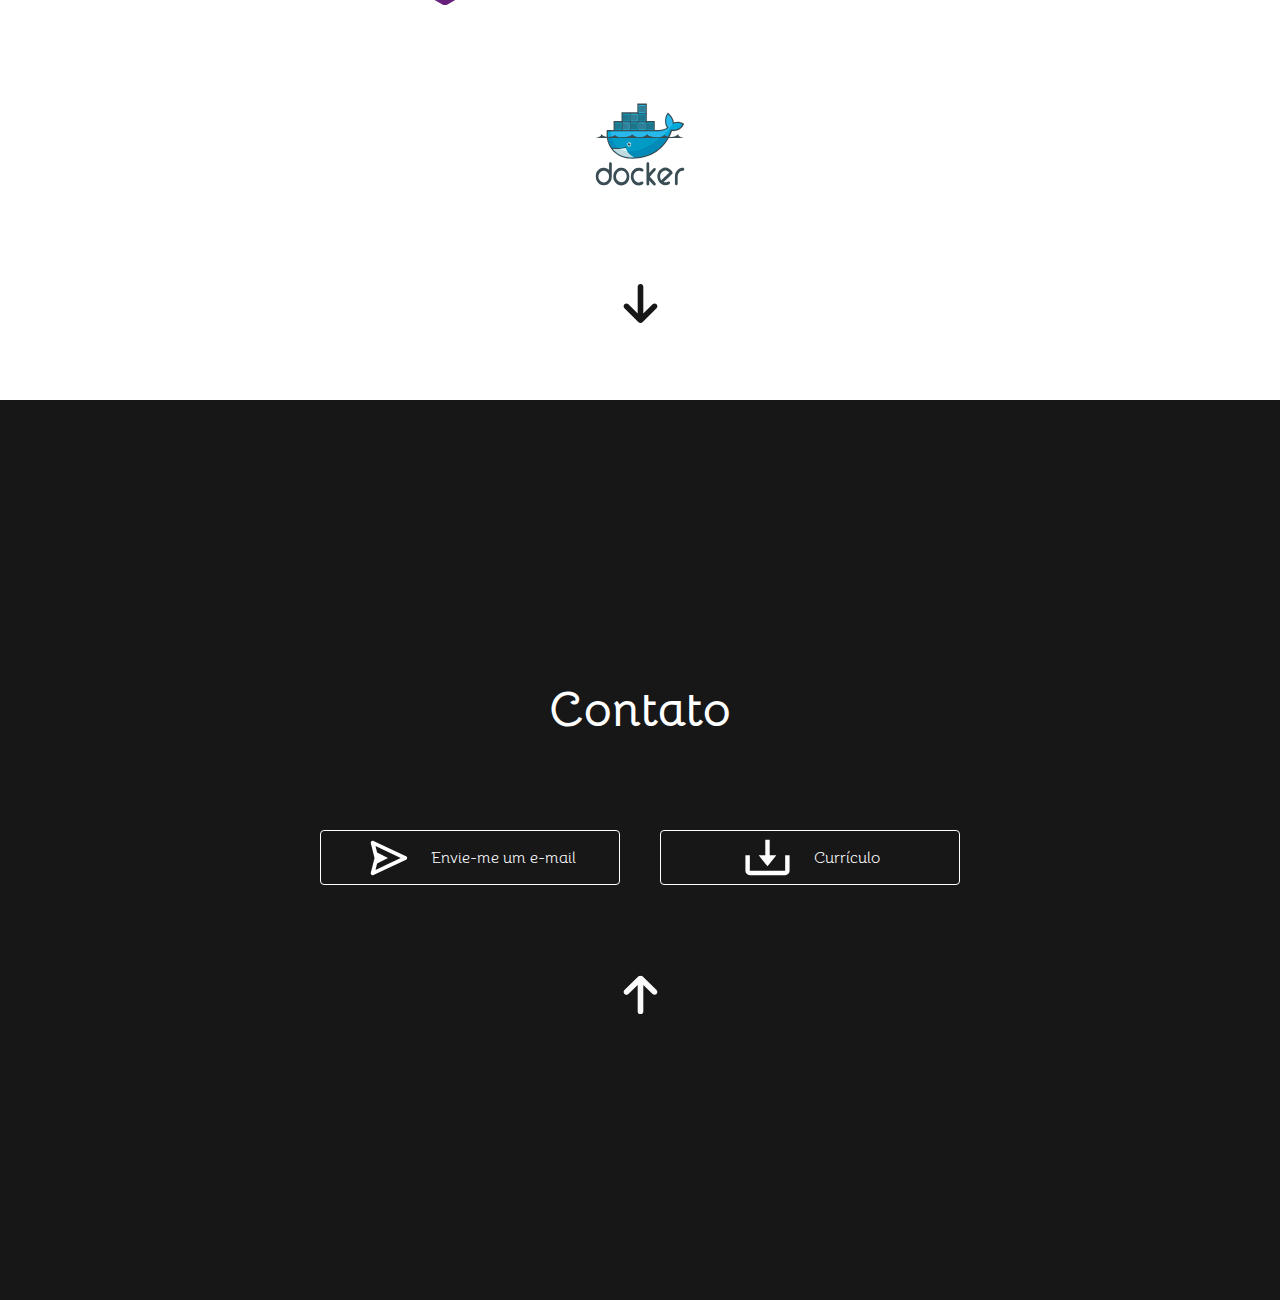
==== commit 77931a47: "jogo das senhas criado." ====
--- a/index.html
+++ b/index.html
@@ -17,6 +17,7 @@
                 <li><a href="#container-projetos">Projetos</a></li>
                 <li><a href="#container-stack">Stack</a></li>
                 <li><a href="#container-contato">Contato</a></li>
+                <li><a href="./jogo-senha.html" target="_blank">Jogo da senha</a></li>
             </ul>
         </div>
         <div class="imagens">
@@ -57,7 +58,7 @@
                     <span>Concluído</span>
                 </div>
             </div>
-            <img src="./imagens/black-arrow.svg">
+            <a href="#container-projetos"><img src="./imagens/black-arrow.svg"></a>
         </div>
         <div class="container-projetos" id="container-projetos">
             <h2  class="subtitulo">Projetos</h2>
@@ -68,6 +69,7 @@
                 </div>
                 <button class="botao-navegacao botao-proximo">&#10095;</button>
               </div>
+              <a href="#container-stack"><img src="./imagens/bottom-arrow.svg"></a>
         </div>
         <div class="container-stack" id="container-stack">
             <h2  class="subtitulo">Stack</h2>
@@ -87,6 +89,7 @@
             <div>
                 <img src="./imagens/docker.svg">
             </div>
+            <a href="#container-contato"><img src="./imagens/black-arrow.svg"></a>
         </div>
         <div class="container-contato" id="container-contato">
             <h2 class="subtitulo">Contato</h2>
@@ -100,8 +103,8 @@
                     <a href="./documentos/curriculo.pdf" download>Currículo</a>
                 </div>
             </div>
+            <a href="#container-principal"><img src="./imagens/bottom-arrow.svg" class="seta-voltar"></a>
         </div>
-        <button onclick="buscarFraseAleatoria()" class="botaoFrase" id="botaoFrase">Gerar frase aleatória</button>
     </main>
 </body>
 </html>--- a/css/style.css
+++ b/css/style.css
@@ -6,6 +6,14 @@
     box-sizing: border-box;
     font-family: "Bellota", system-ui;
     scroll-behavior: smooth;
+}
+
+a {
+    text-align: center;
+}
+
+a img {
+    width: 45px !important;
 }
 
 header {
@@ -281,4 +289,8 @@
     display: block;
     padding: 16px;
     font-size: 16px;
+}
+
+.seta-voltar {
+    transform: rotate(180deg);
 }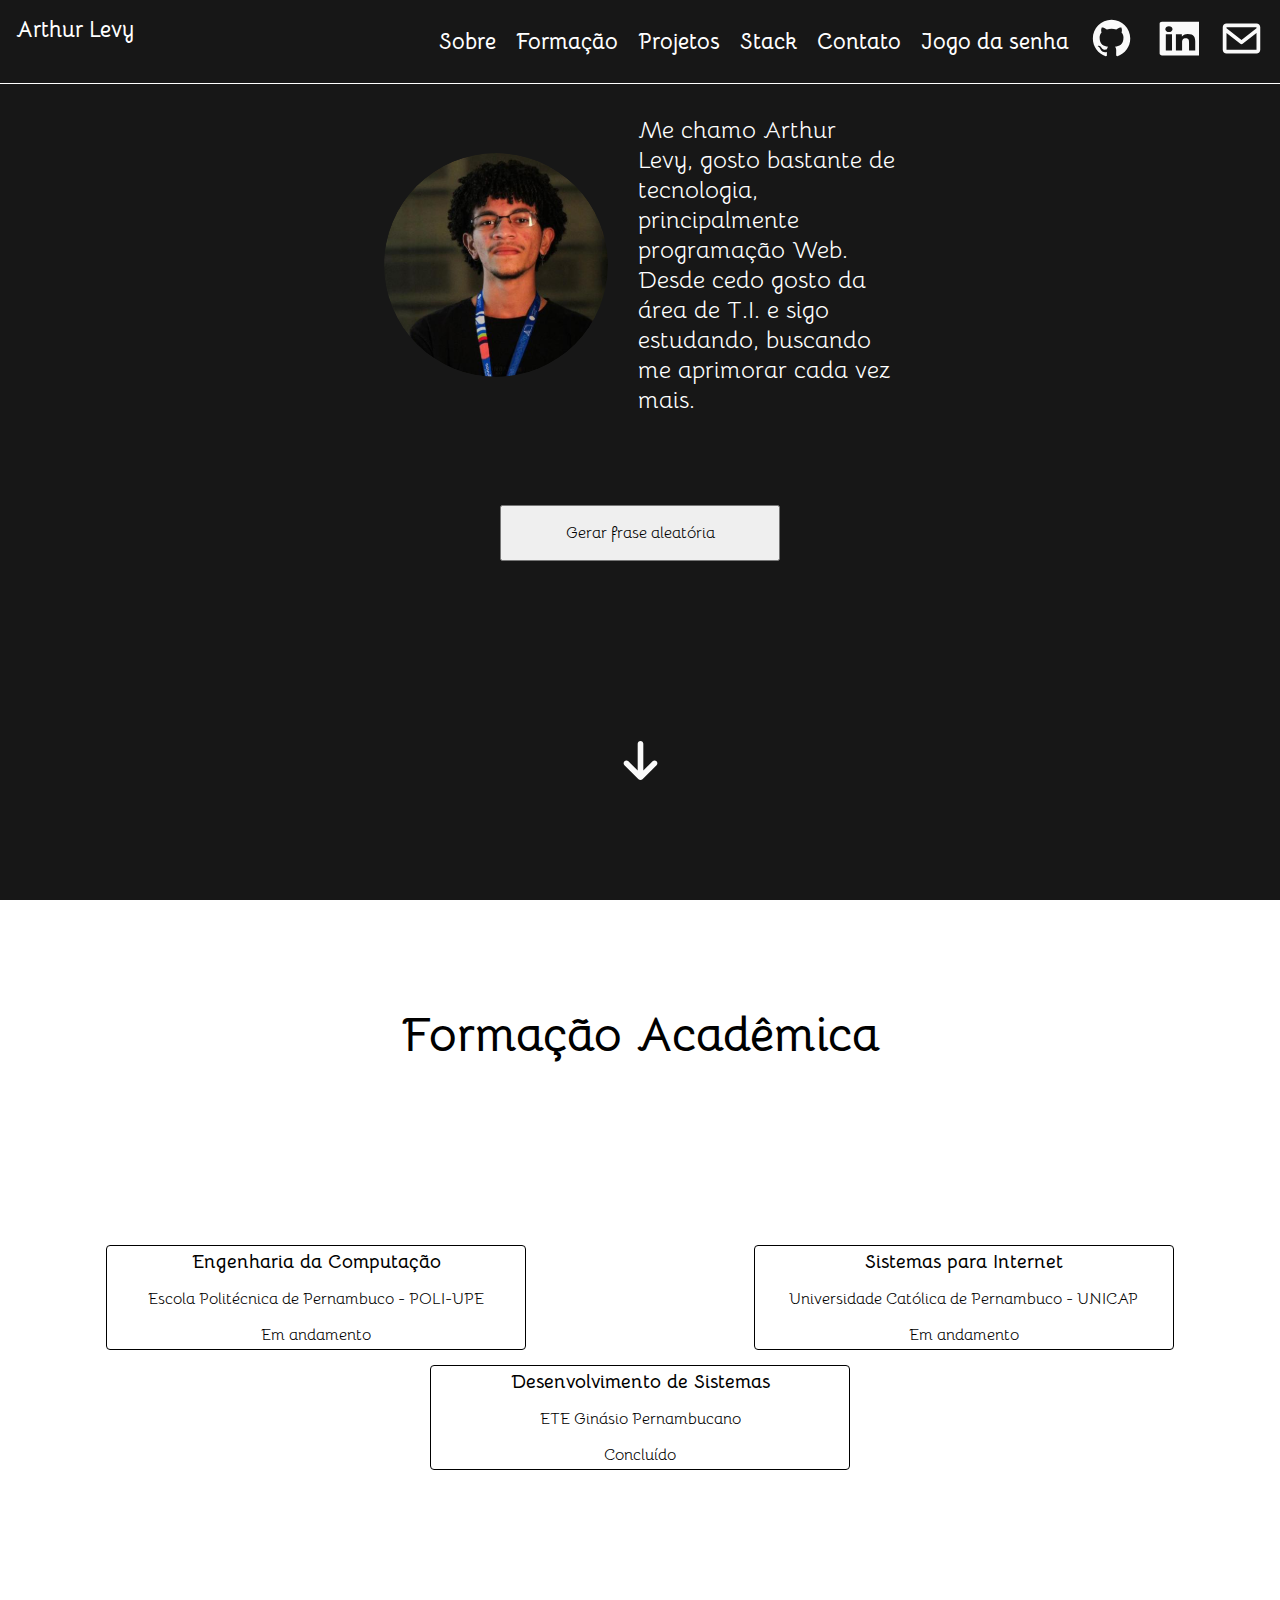
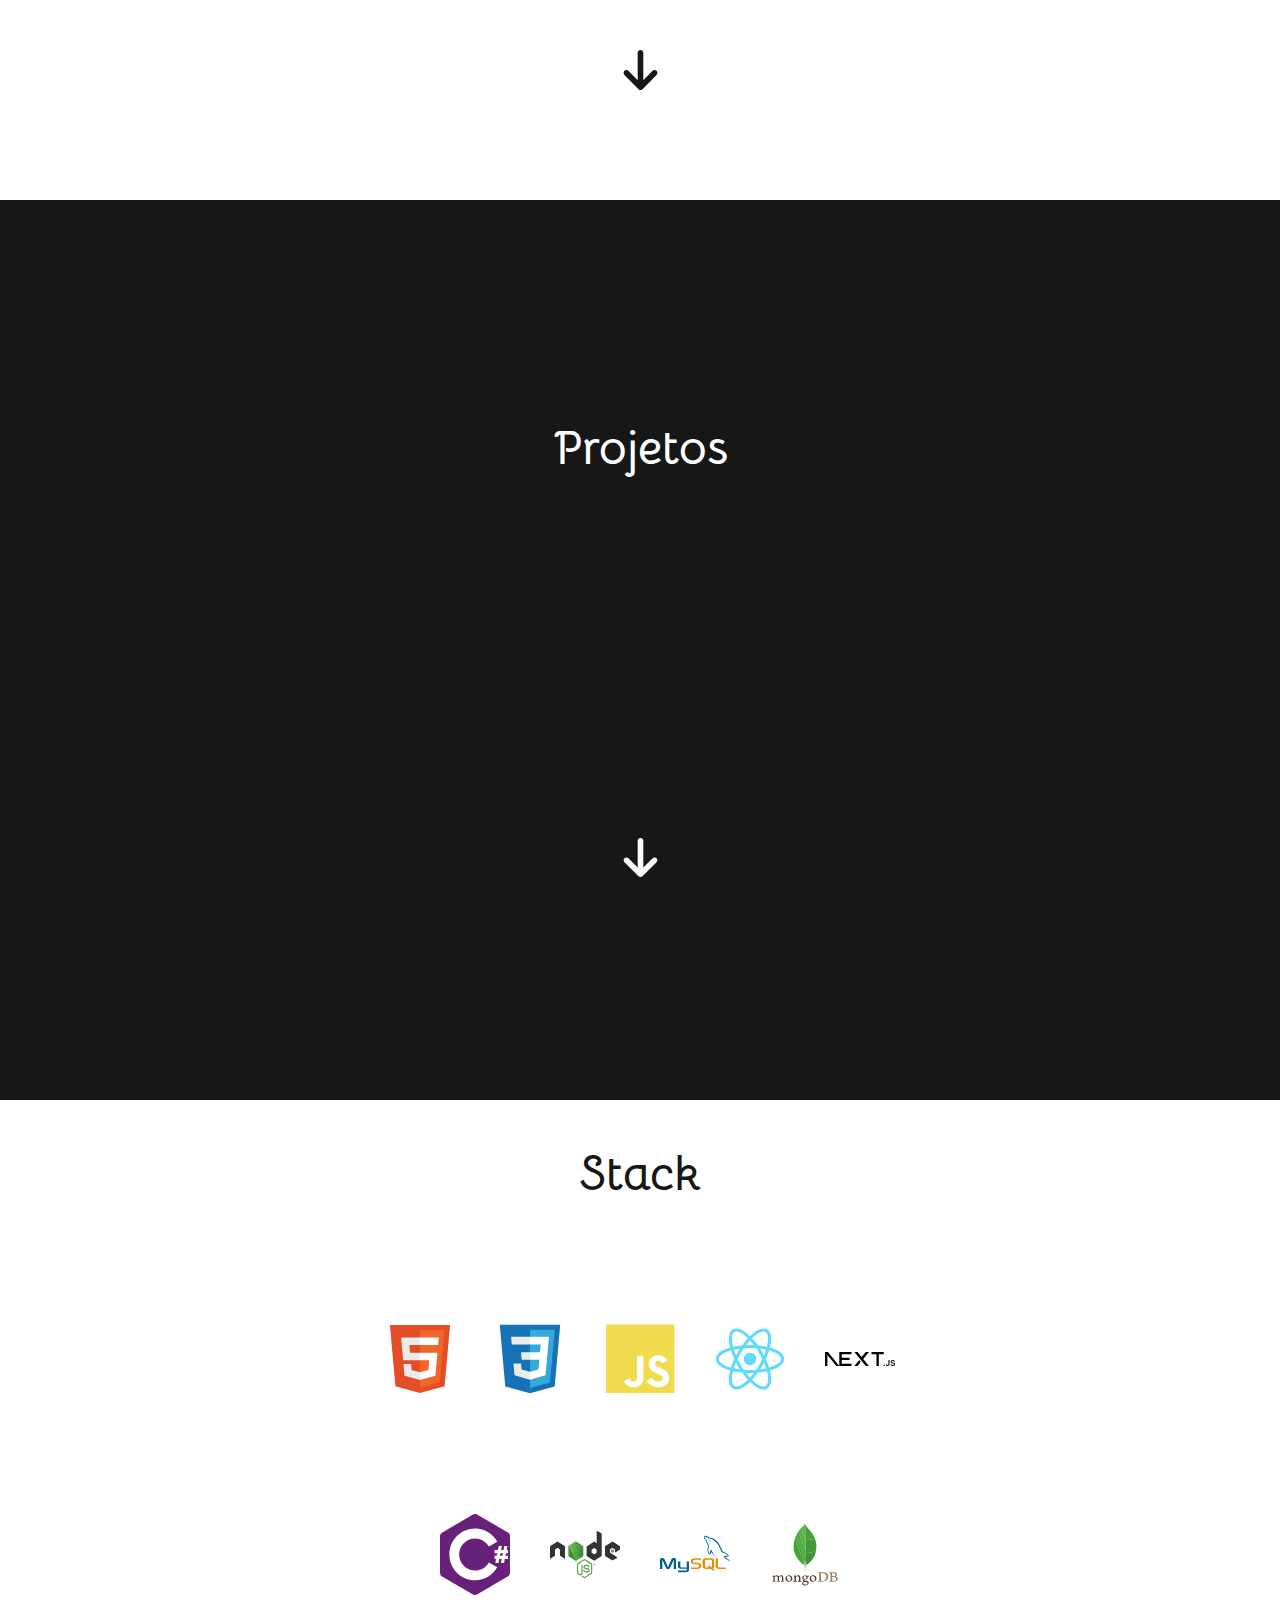
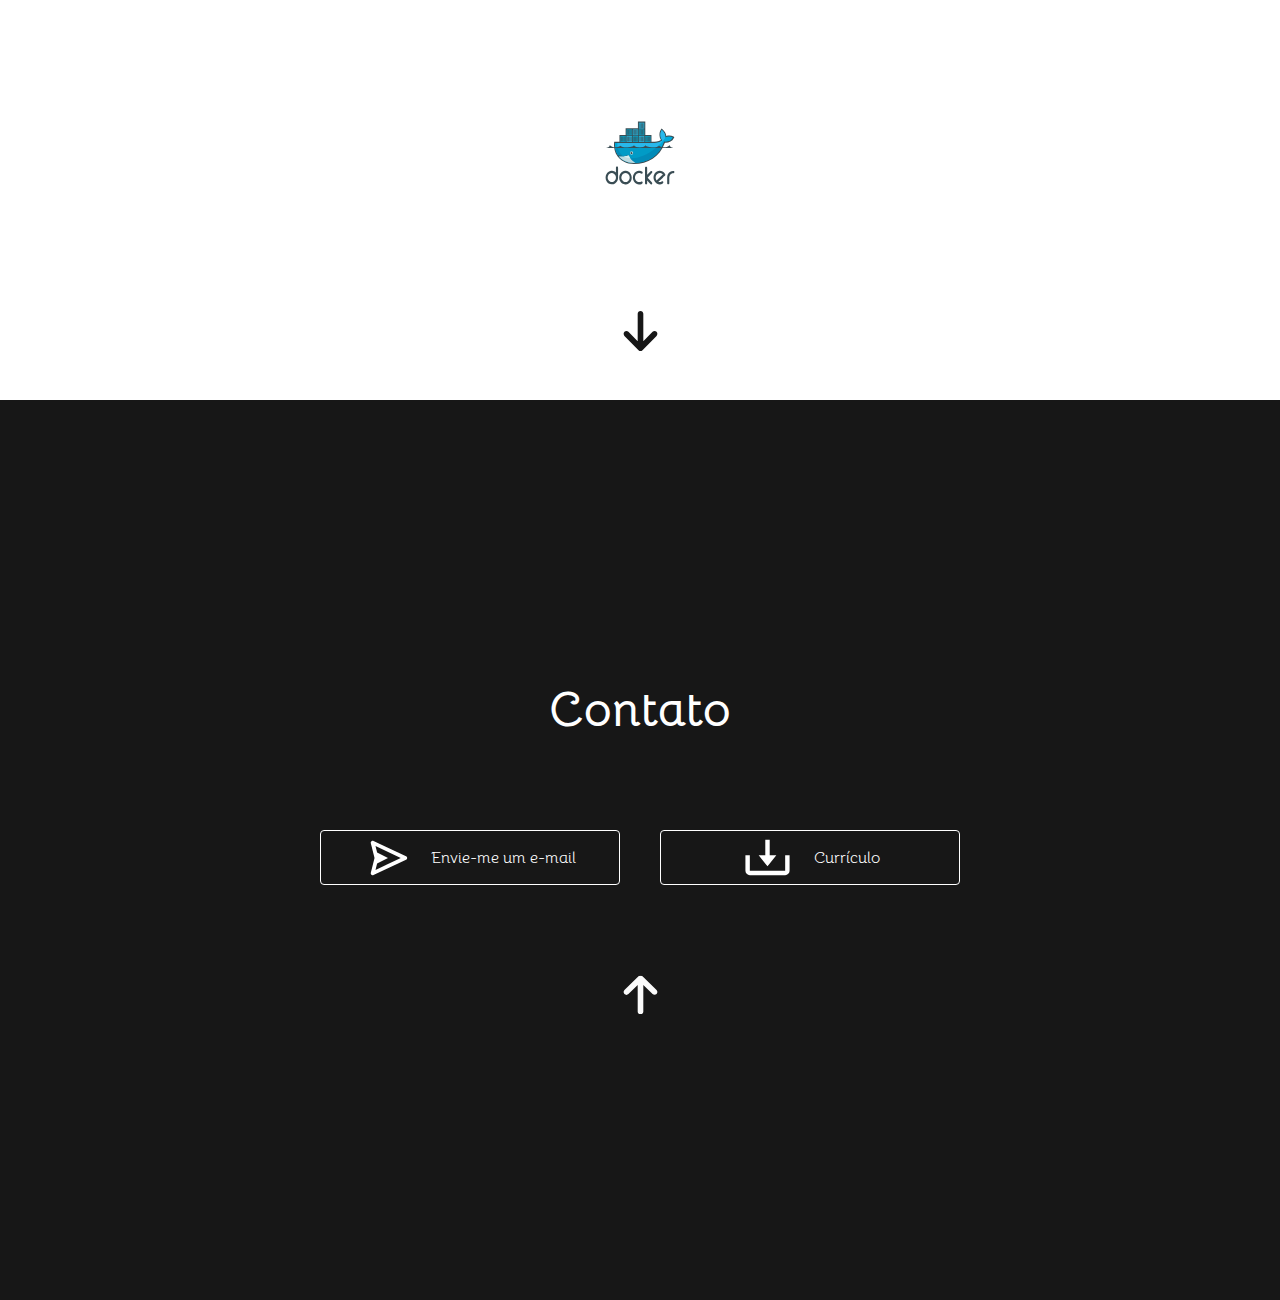
==== commit be0a8efc: "adicionado menu responsivo" ====
--- a/index.html
+++ b/index.html
@@ -19,14 +19,16 @@
                 <li><a href="#container-contato">Contato</a></li>
                 <li><a href="./jogo-senha.html" target="_blank">Jogo da senha</a></li>
             </ul>
+            <ul class="social-links">
+                <li><a href="https://github.com/Arthur-Llevy" target="_blank"><img src="./imagens/github.svg" alt="GitHub"></a></li>
+                <li><a href="https://www.linkedin.com/in/arthur-levy-bb0aa32a6/" target="_blank"><img src="./imagens/linkedin.svg" alt="LinkedIn"></a></li>
+                <li><a href="mailto:arthur123lbv@gmail.com" target="_blank"><img src="./imagens/email.svg" alt="Email"></a></li>
+            </ul>
         </div>
-        <div class="imagens">
-            <ul>
-                <li><a href="https://github.com/Arthur-Llevy" target="_blank"><img src="./imagens/github.svg"></a></li>
-                <li><a href="https://www.linkedin.com/in/arthur-levy-bb0aa32a6/" target="_blank"><img src="./imagens/linkedin.svg"></a></li>
-                <li><a href="mailto:arthur123lbv@gmail.com" target="_blank"><img src="./imagens/email.svg"></a></li>
-                <li><span id="temperatura"></span></li>
-            </ul>
+        <div class="menu-hamburger" id="menuHamburger">
+            <div class="bar"></div>
+            <div class="bar"></div>
+            <div class="bar"></div>
         </div>
     </header>
     <main>
--- a/css/style.css
+++ b/css/style.css
@@ -34,6 +34,43 @@
     color: #fff;
 }
 
+
+
+.menu-hamburger {
+    display: none;
+    flex-direction: column;
+    cursor: pointer;
+}
+
+.menu-hamburger .bar {
+    height: 3px;
+    width: 30px;
+    background-color: #fff;
+    margin: 4px 0;
+}
+
+@media screen and (max-width: 554px) {
+    .links ul {
+        display: none; 
+        flex-direction: column; 
+        position: absolute; 
+        top: 60px; 
+        left: 0;
+        background-color: #171717; 
+        width: 100%; 
+        z-index: 1; 
+    }
+
+    .links.active ul {
+        display: flex; 
+    }
+
+    .menu-hamburger {
+        display: flex; 
+    }
+}
+
+
 .apresentacao {
     display: flex;
     align-items: center;
@@ -133,6 +170,8 @@
 .cards {
     display: flex;
     justify-content: space-around;
+    flex-wrap: wrap;
+    gap: 15px;
 }
 
 .container-projetos {
@@ -217,14 +256,15 @@
 
 
 .container-stack {
-    height: 100vh;
+    height: auto;
+    min-height: 100vh;
     width: 100vw;
     background: #fff;
     display: flex;
     align-content: center;
     justify-content: center;
     flex-direction: column;
-    gap: 10%;
+    gap: 120px;
 }
 
 .container-stack h2 { 
@@ -293,4 +333,58 @@
 
 .seta-voltar {
     transform: rotate(180deg);
+}
+
+.links {
+    display: flex;
+    gap: 20px;
+}
+
+
+
+.menu-hamburger {
+    display: none;
+    flex-direction: column;
+    cursor: pointer;
+}
+
+.menu-hamburger .bar {
+    height: 3px;
+    width: 30px;
+    background-color: #fff;
+    margin: 4px 0;
+}
+
+header {
+    display: flex;
+    justify-content: space-between;
+    padding: 16px;
+    position: fixed;
+    width: 100%;
+    color: #fff;
+    font-weight: bold;
+}
+
+
+
+@media screen and (max-width: 896px) {
+    .links ul {
+        display: none;
+    }
+    .links.active ul {
+        display: flex;
+    }
+    .menu-hamburger {
+        display: flex;
+    }
+    }
+
+.container-stack div {
+    flex-wrap: wrap;
+    align-items: center;
+    justify-content: center;
+}
+
+.container-stack div img {
+    width: 70px;
 }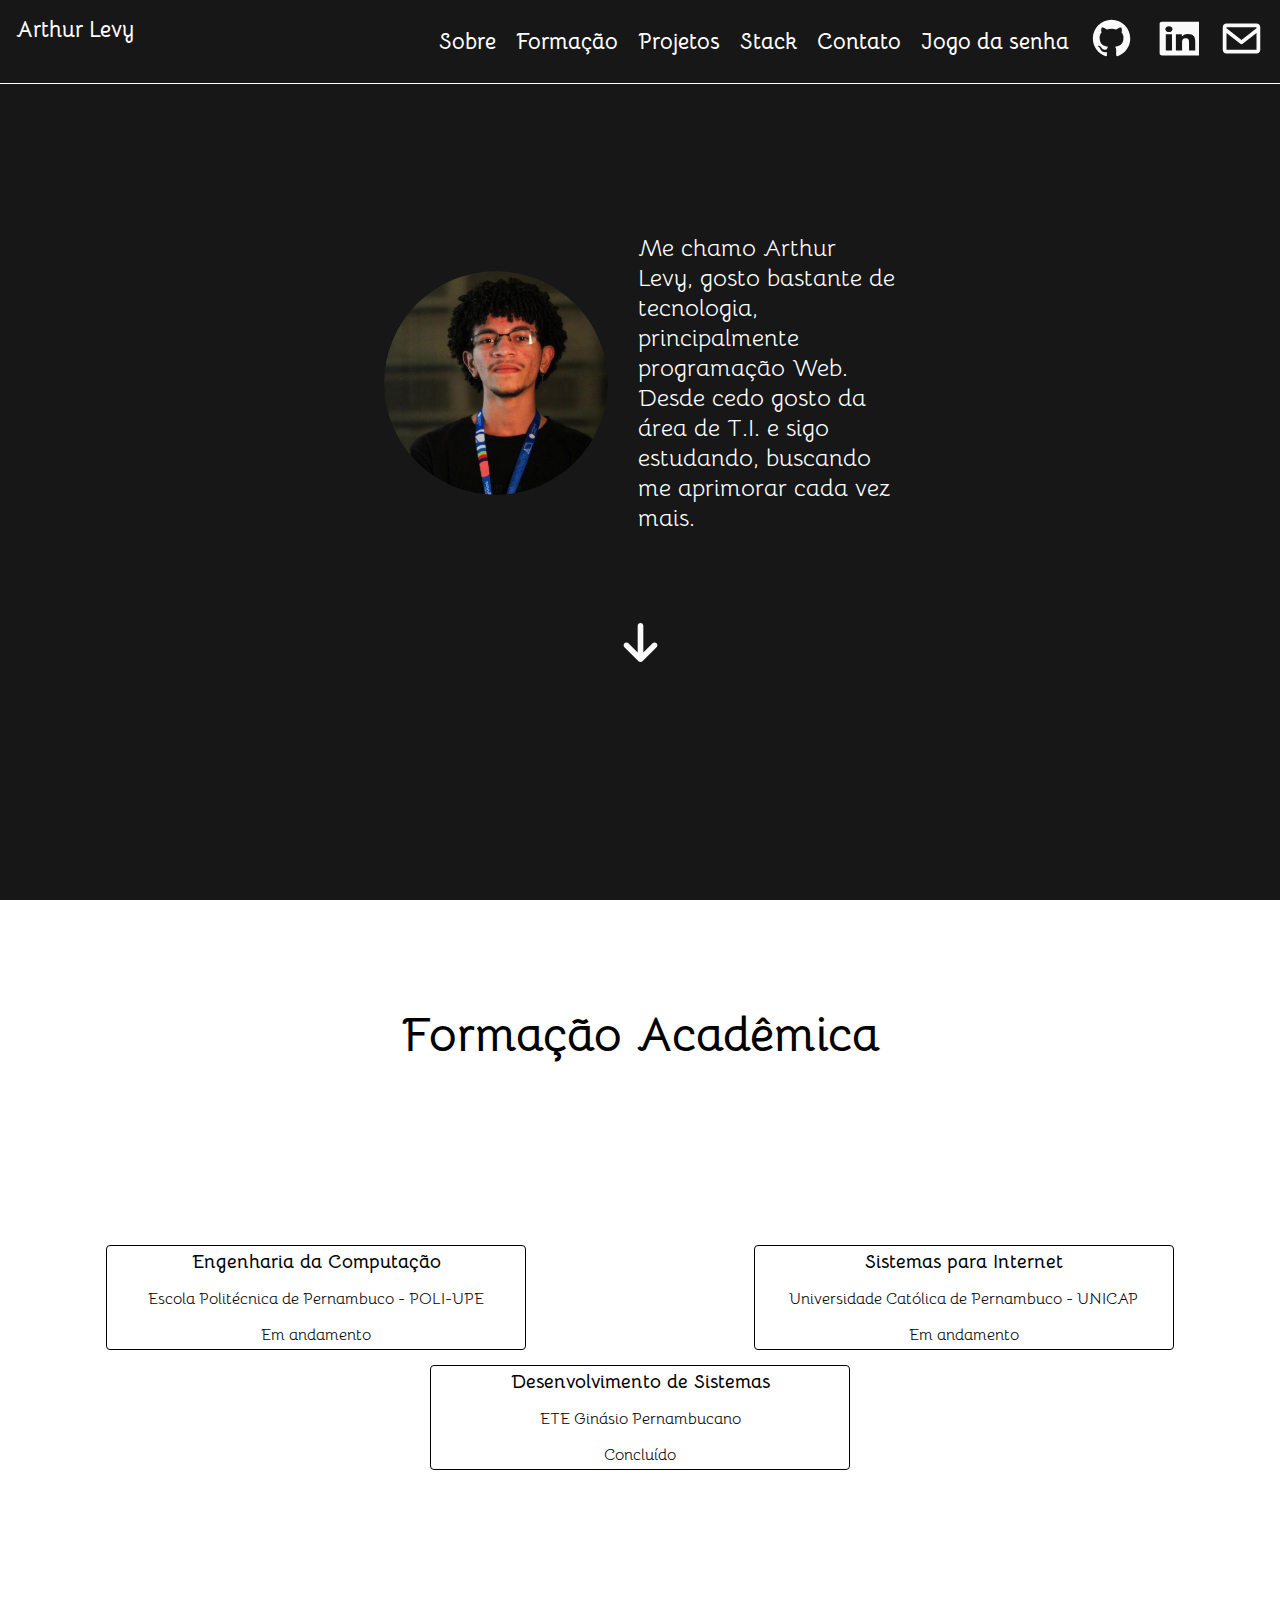
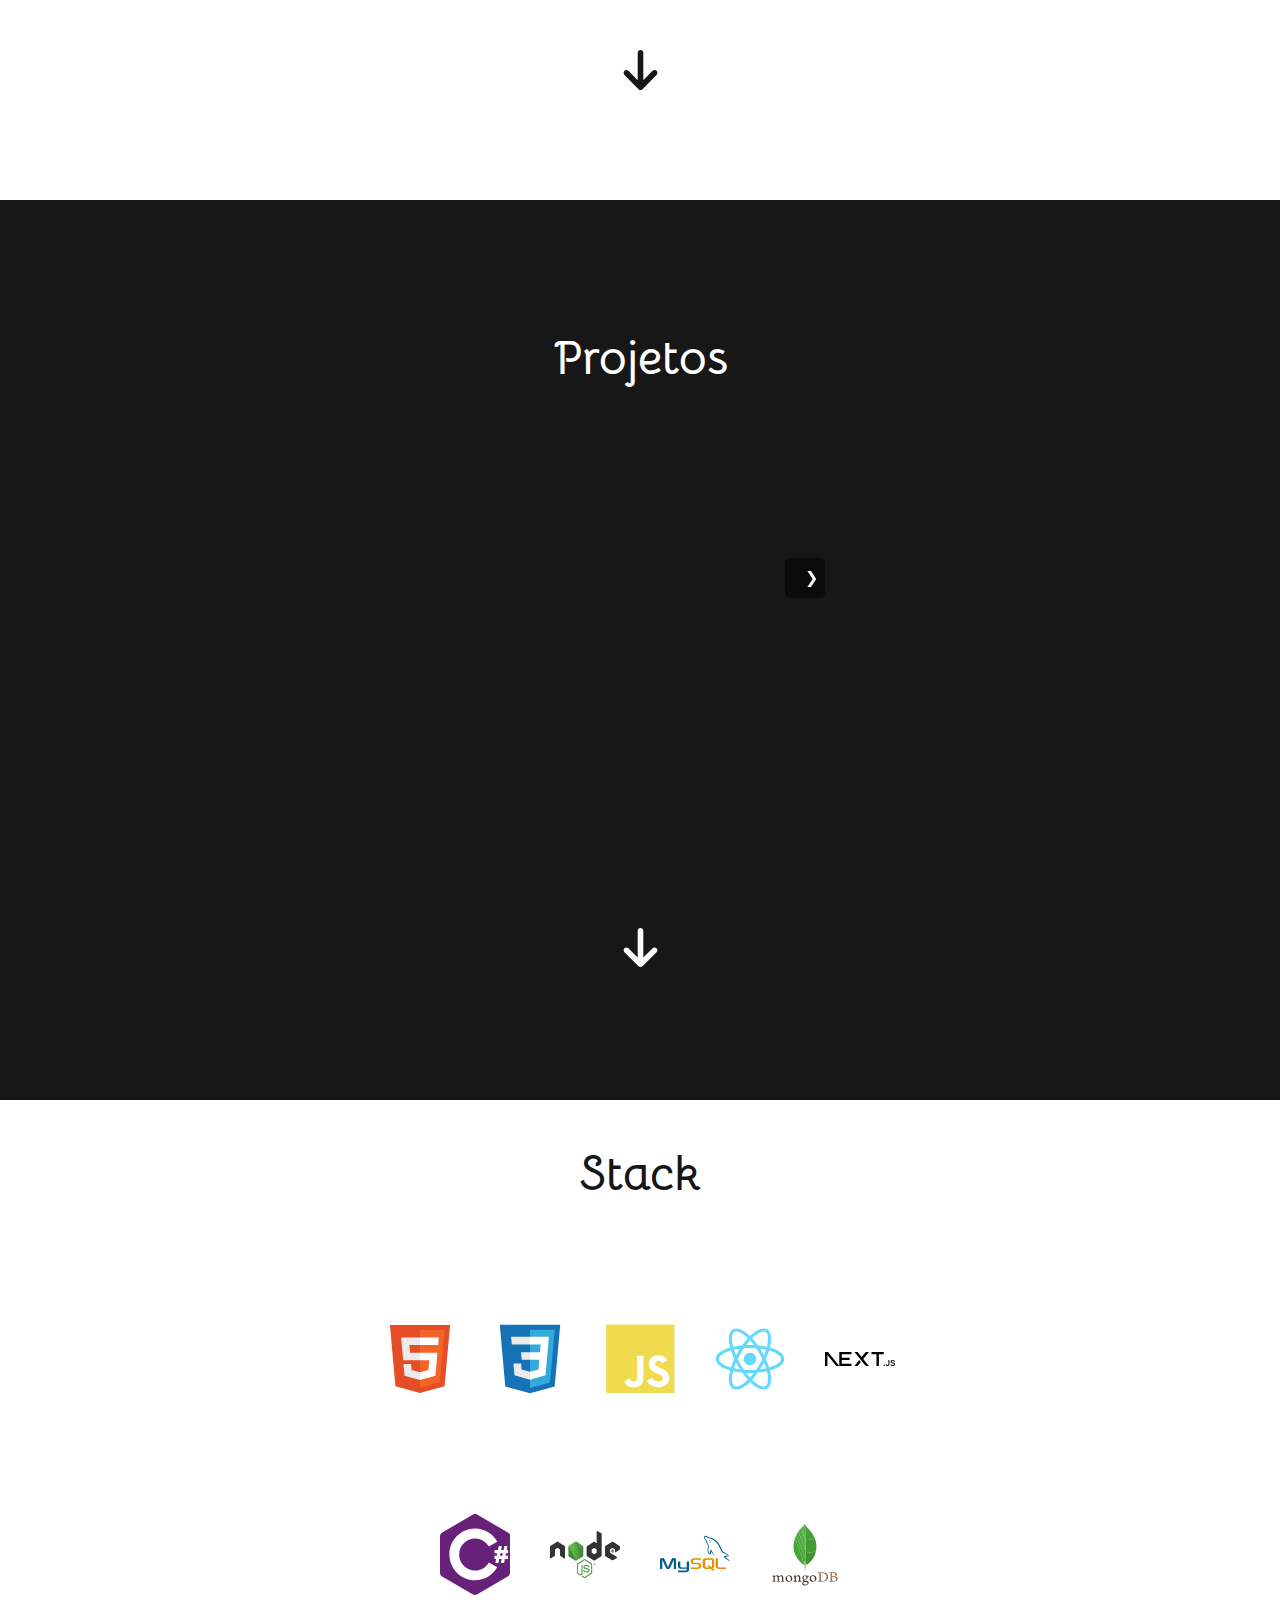
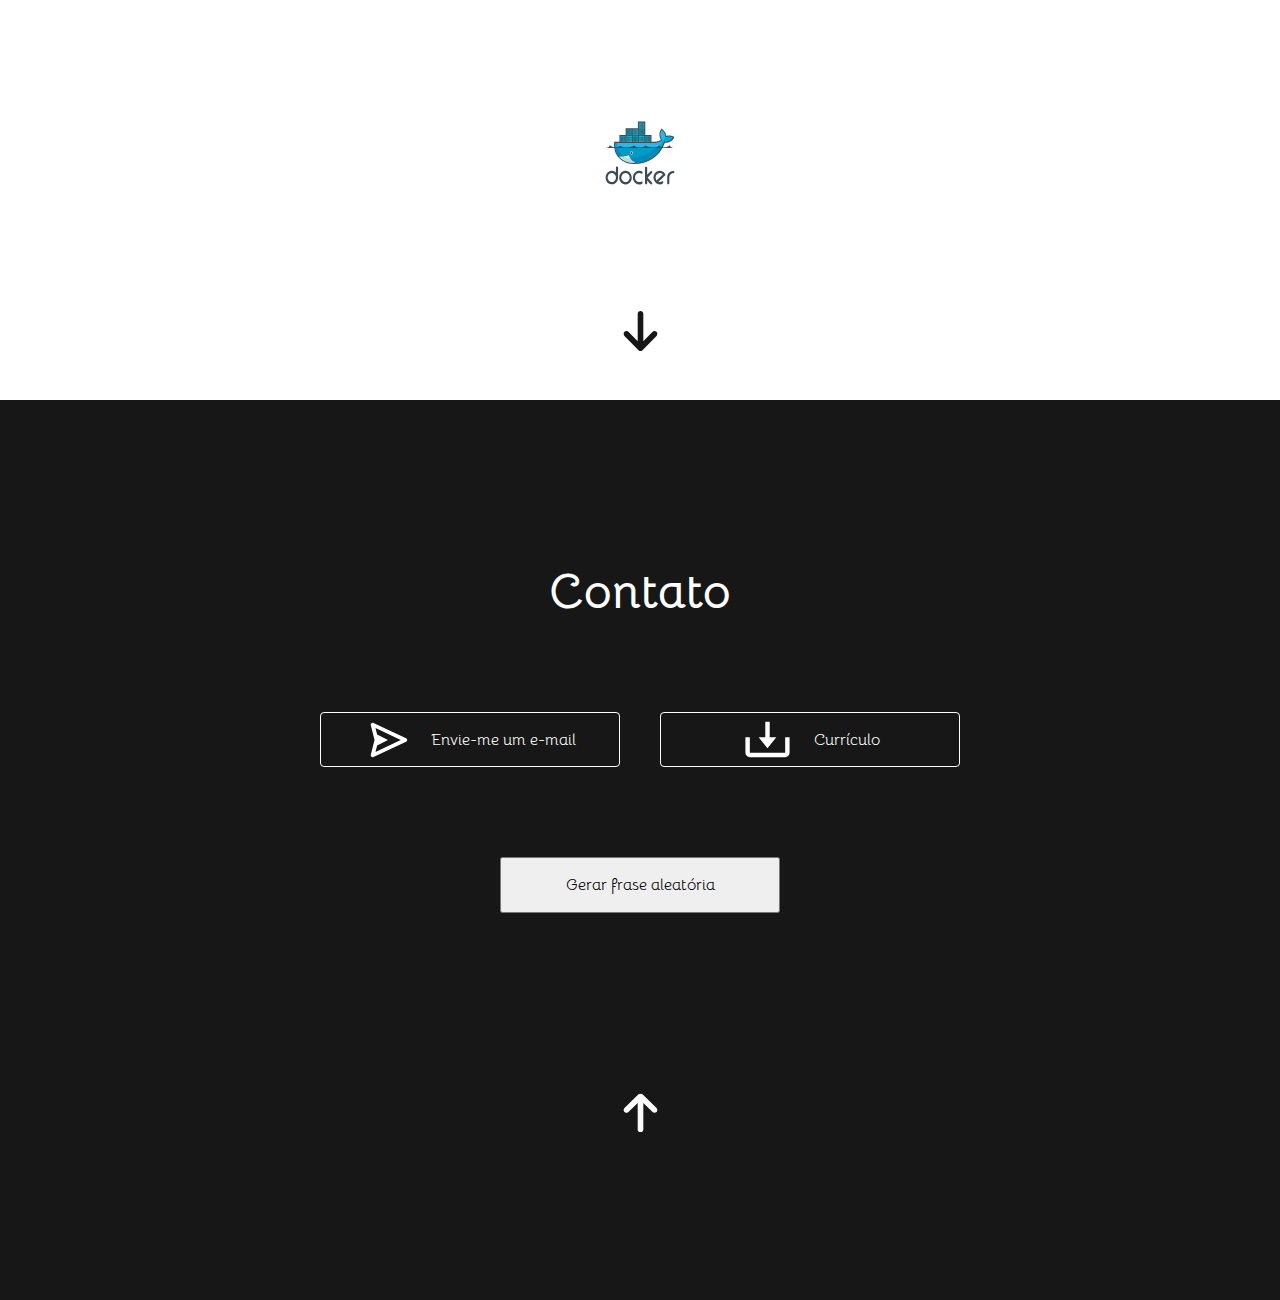
==== commit 108d7c0a: "ultimas alterações" ====
--- a/index.html
+++ b/index.html
@@ -37,8 +37,7 @@
                 <img src="./imagens/foto_perfil.svg" alt="">
                 <p>Me chamo Arthur Levy, gosto bastante de tecnologia, principalmente programação Web. Desde cedo gosto da área de T.I. e sigo estudando, buscando me aprimorar cada vez mais.</p>
             </div>
-            <button onclick="buscarFraseAleatoria()">Gerar frase aleatória</button>
-            <p id="frase"></p>
+            
             <a href="#container-formacao-academica"><img src="./imagens/bottom-arrow.svg"></a>
         </div>
         <div class="container-formacao-academica" id="container-formacao-academica">
@@ -67,11 +66,13 @@
             <div class="carrossel-container">
                 <button class="botao-navegacao botao-anterior">&#10094;</button>
                 <div class="carrossel">
-                    
+                </div>
                 </div>
                 <button class="botao-navegacao botao-proximo">&#10095;</button>
+                <div>
               </div>
               <a href="#container-stack"><img src="./imagens/bottom-arrow.svg"></a>
+            </div>
         </div>
         <div class="container-stack" id="container-stack">
             <h2  class="subtitulo">Stack</h2>
@@ -105,6 +106,8 @@
                     <a href="./documentos/curriculo.pdf" download>Currículo</a>
                 </div>
             </div>
+            <button onclick="buscarFraseAleatoria()">Gerar frase aleatória</button>
+            <p id="frase"></p>
             <a href="#container-principal"><img src="./imagens/bottom-arrow.svg" class="seta-voltar"></a>
         </div>
     </main>
--- a/css/style.css
+++ b/css/style.css
@@ -16,10 +16,11 @@
     width: 45px !important;
 }
 
+
 header {
     display: flex;
     justify-content: space-between;
-    padding: 16px;
+    padding: 16Qpx;
     position: fixed;
     width: 100%;
     color: #fff;
@@ -49,11 +50,16 @@
     margin: 4px 0;
 }
 
-@media screen and (max-width: 554px) {
+@media screen and (max-width: 894px) {
+    .links.active {
+        flex-direction: column;
+        align-items: center;
+        justify-content: center;
+    }
+
     .links ul {
         display: none; 
         flex-direction: column; 
-        position: absolute; 
         top: 60px; 
         left: 0;
         background-color: #171717; 
@@ -68,6 +74,12 @@
     .menu-hamburger {
         display: flex; 
     }
+
+    .apresentacao {
+        flex-wrap: wrap;
+        text-align: center;
+    }
+
 }
 
 
@@ -157,7 +169,7 @@
 
 .card {
     border: 1px solid;
-    width: 420px;
+    max-width: 420px;
     border-radius: 4px;
     display: flex;
     flex-direction: column;
@@ -165,6 +177,7 @@
     align-items: center;
     gap: 16px;
     padding: 4px;
+    width: 90%;
 }
 
 .cards {
@@ -198,6 +211,7 @@
     overflow: hidden;
     margin: 0 auto;
 }
+
   
 .carrossel {
     display: flex;
@@ -231,6 +245,7 @@
 
 .botao-navegacao {
     position: absolute;
+    width: 10px;
     top: 50%;
     transform: translateY(-50%);
     background-color: rgba(0, 0, 0, 0.5);
@@ -251,7 +266,9 @@
 }
   
 .botao-proximo {
-    right: 10px;
+    right: 455px;
+    top: 242%;
+  
 }
 
 
@@ -338,9 +355,8 @@
 .links {
     display: flex;
     gap: 20px;
-}
-
-
+    height: auto;
+}
 
 .menu-hamburger {
     display: none;
@@ -369,15 +385,19 @@
 
 @media screen and (max-width: 896px) {
     .links ul {
-        display: none;
+        display: none; 
     }
     .links.active ul {
-        display: flex;
+        display: flex; 
     }
     .menu-hamburger {
-        display: flex;
-    }
-    }
+        display: flex; 
+    }
+    
+    .botao-proximo {
+        right: 64px;
+    }
+}
 
 .container-stack div {
     flex-wrap: wrap;
